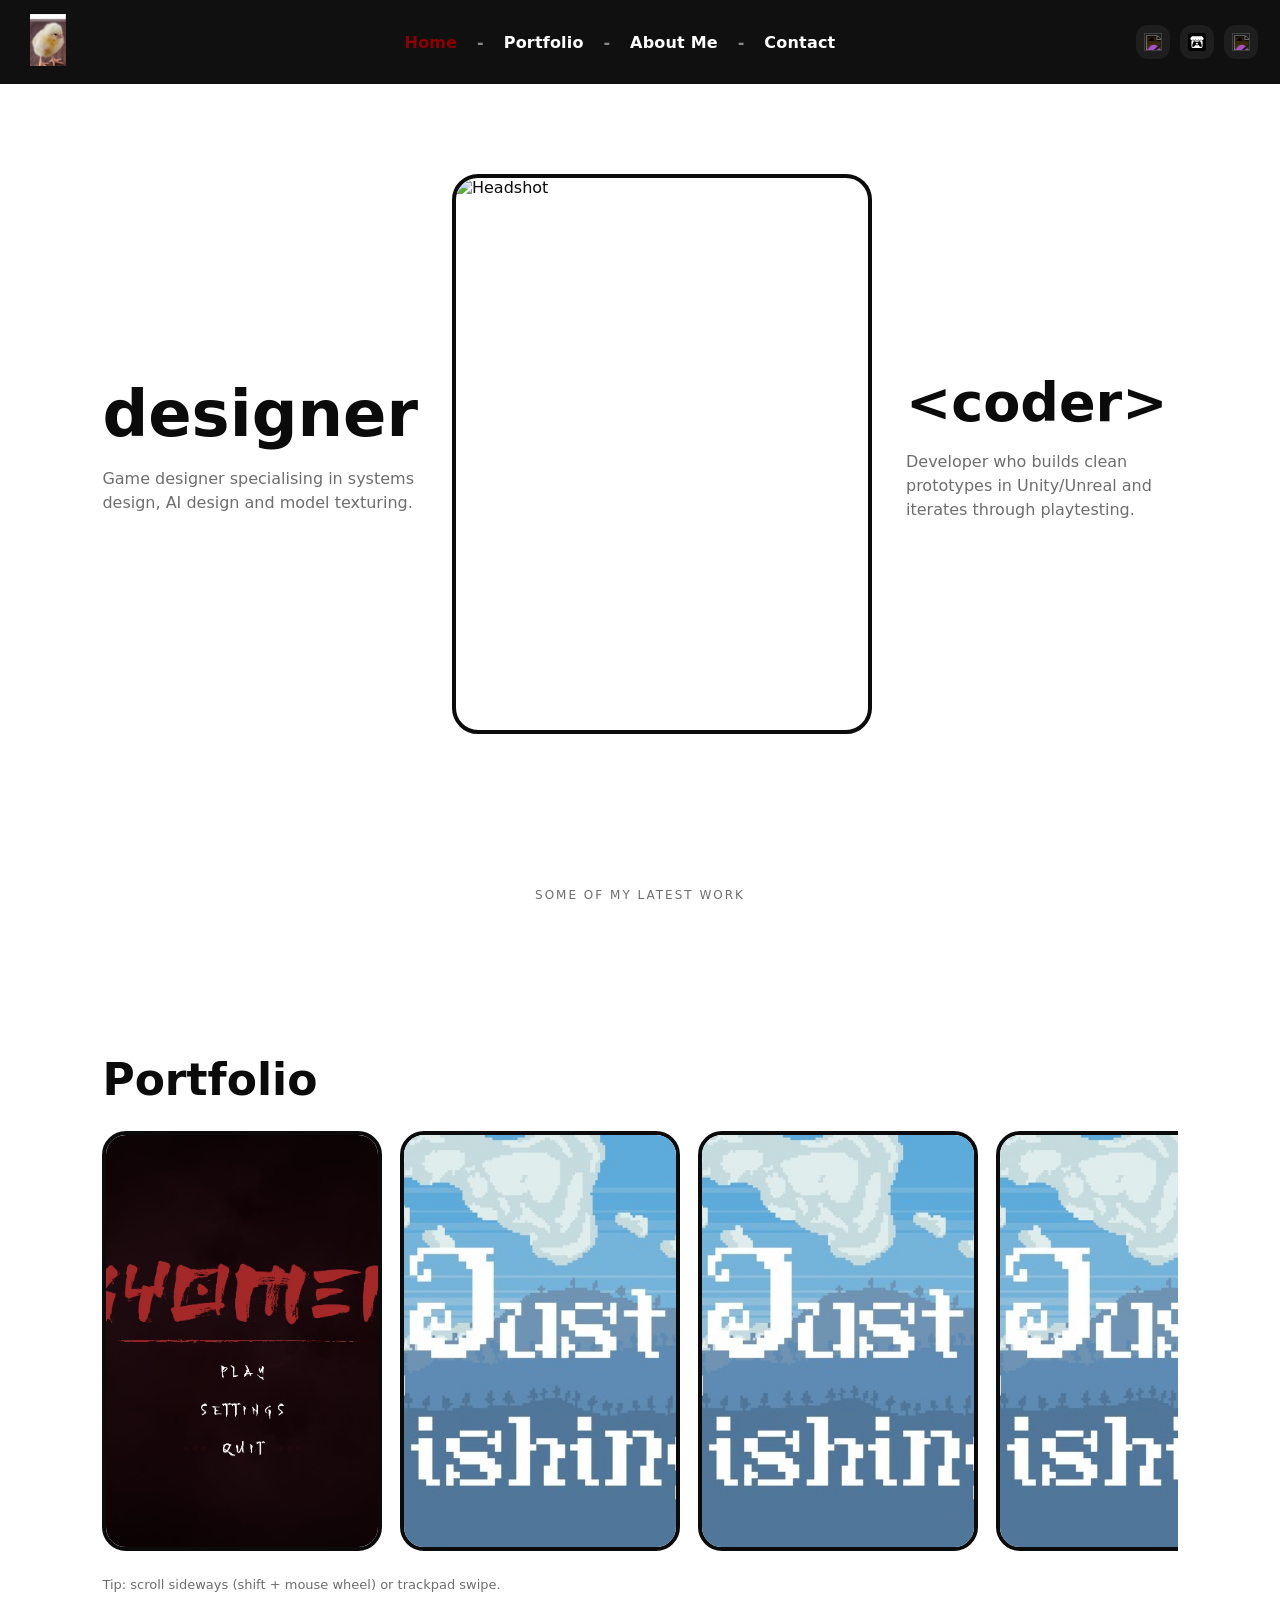
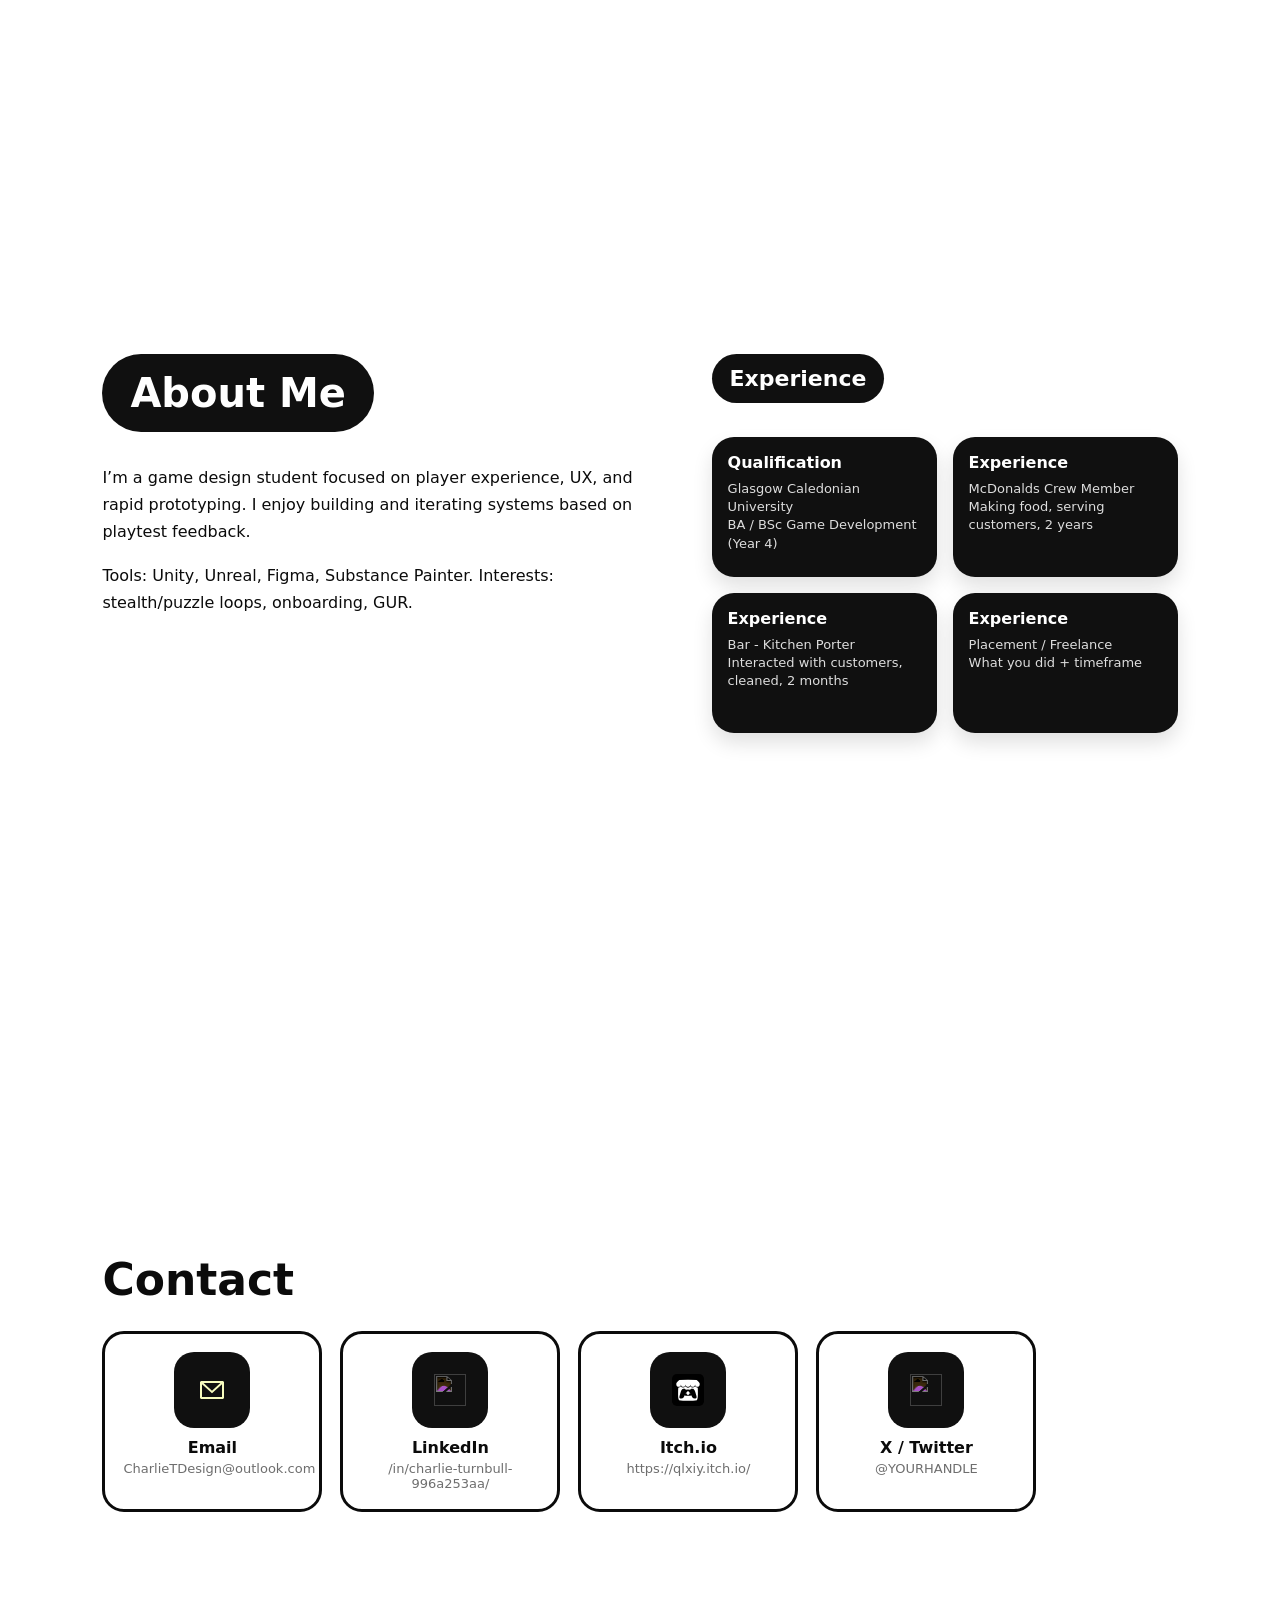
==== Website/index.html @ 2854e65d "Website" ====
<!DOCTYPE html>
<html lang="en">
<head>
  <meta charset="UTF-8" />
  <meta name="viewport" content="width=device-width, initial-scale=1.0" />
  <title>Your Name | Game Design Portfolio</title>
  <link rel="stylesheet" href="styles.css" />
</head>
<body>

  <!-- Sticky Top Bar -->
  <header class="topbar" id="topbar">
    <div class="topbar__left">
      <a class="logo" href="#home" aria-label="Go to Home">
        <img src="assets/logo.jpg" alt="Logo" />
      </a>
    </div>

    <nav class="topbar__nav" aria-label="Primary">
      <a class="navlink" href="#home" data-section="home">Home</a>
      <span class="navsep">-</span>
      <a class="navlink" href="#portfolio" data-section="portfolio">Portfolio</a>
      <span class="navsep">-</span>
      <a class="navlink" href="#about" data-section="about">About Me</a>
      <span class="navsep">-</span>
      <a class="navlink" href="#contact" data-section="contact">Contact</a>
    </nav>

    <!-- Top-right contact icons (hide when Contact section is visible) -->
    <div class="topbar__right" id="topbarRight">
      <a class="iconbtn" href="https://www.linkedin.com/in/YOURPROFILE" target="_blank" rel="noreferrer" aria-label="LinkedIn">
        <img src="assets/icons/linkedin.svg" alt="" />
      </a>
      <a class="iconbtn" href="https://yourname.itch.io" target="_blank" rel="noreferrer" aria-label="Itch.io">
        <img src="assets/icons/itch.svg" alt="" />
      </a>
      <a class="iconbtn" href="https://x.com/YOURHANDLE" target="_blank" rel="noreferrer" aria-label="X / Twitter">
        <img src="assets/icons/x.svg" alt="" />
      </a>
    </div>
  </header>

  <!-- HOME -->
  <main>
    <section class="section section--home" id="home">
      <div class="home__grid">
        <div class="home__left">
          <h1 class="home__title">designer</h1>
          <p class="home__sub">
            <!-- EDIT ME -->
            Game designer specialising in systems design, AI design and model texturing.
          </p>
        </div>

        <div class="home__center">
          <div class="headshotFrame">
            <img src="assets/headshot.jpg" alt="Headshot" />
          </div>
        </div>

        <div class="home__right">
          <h2 class="home__tag">&lt;coder&gt;</h2>
          <p class="home__sub">
            <!-- EDIT ME -->
            Developer who builds clean prototypes in Unity/Unreal and iterates through playtesting.
          </p>
        </div>
      </div>

      <div class="home__scrollHint">
        <p>SOME OF MY LATEST WORK</p>
      </div>
    </section>

    <!-- PORTFOLIO -->
    <section class="section section--portfolio" id="portfolio">
      <div class="section__header">
        <h2>Portfolio</h2>
      </div>

      <!-- Horizontal scroll row -->
      <div class="carousel" aria-label="Portfolio project carousel">
        <div class="carousel__track">

          <!-- Project Card 1 -->
          <article class="projectCard">
            <img class="projectCard__img" src="assets/projects/project1.jpg" alt="Project 1 thumbnail" />
            <div class="projectCard__overlay">
              <h3 class="projectCard__title">Game Name: Kyomen</h3>
              <p class="projectCard__text">
                <!-- EDIT ME -->
                Bullet hell
              </p>
              <p class="projectCard__text">
                <!-- EDIT ME -->
                Contributions: Level design, system design, model texturing and VFX.
              </p>
              <div class="projectCard__links">
                <a class="btn" href="https://yourname.itch.io" target="_blank" rel="noreferrer">Play / Page</a>
                <a class="btn btn--ghost" href="https://github.com/YOURREPO" target="_blank" rel="noreferrer">Code</a>
              </div>
            </div>
          </article>

          <!-- Duplicate this block for more projects -->
          <article class="projectCard">
            <img class="projectCard__img" src="assets/projects/project2.jpg" alt="Project 2 thumbnail" />
            <div class="projectCard__overlay">
              <h3 class="projectCard__title">Game Name: Just a Chill Fishing Game</h3>
              <p class="projectCard__text">
                Just a Chill Fishing Game. That's it.</p>
              <p class="projectCard__text">Contributions: Game Design, Art</p>
              <div class="projectCard__links">
                <a class="btn" href="#" target="_blank" rel="noreferrer">Play / Page</a>
              </div>
            </div>
          </article>

          <!-- Duplicate this block for more projects -->
          <article class="projectCard">
            <img class="projectCard__img" src="assets/projects/project2.jpg" alt="Project 2 thumbnail" />
            <div class="projectCard__overlay">
              <h3 class="projectCard__title">Game Name: Sneaky Saving</h3>
              <p class="projectCard__text">
                Stealth/avoidance puzzle game focused on energy-saving tasks.</p>
              <p class="projectCard__text">Contributions: Game Design</p>
              <div class="projectCard__links">
                <a class="btn" href="#" target="_blank" rel="noreferrer">Play / Page</a>
              </div>
            </div>
          </article>

          <!-- Duplicate this block for more projects -->
          <article class="projectCard">
            <img class="projectCard__img" src="assets/projects/project2.jpg" alt="Project 2 thumbnail" />
            <div class="projectCard__overlay">
              <h3 class="projectCard__title">Game Name: Tower of Tales</h3>
              <p class="projectCard__text">
                Bullet hell, boss arena</p>
              <p class="projectCard__text">Contributions: Game Design</p>
              <div class="projectCard__links">
                <a class="btn" href="#" target="_blank" rel="noreferrer">Play / Page</a>
              </div>
            </div>
          </article>
        </div>
      </div>

      <p class="carousel__hint">Tip: scroll sideways (shift + mouse wheel) or trackpad swipe.</p>
    </section>

    <!-- ABOUT + EXPERIENCE -->
    <section class="section section--about" id="about">
      <div class="about__grid">
        <div class="about__left">
          <div class="pillTitle">About Me</div>
          <div class="about__text">
            <!-- EDIT ME -->
            <p>
              I’m a game design student focused on player experience, UX, and rapid prototyping.
              I enjoy building and iterating systems based on playtest feedback.
            </p>
            <p>
              Tools: Unity, Unreal, Figma, Substance Painter. Interests: stealth/puzzle loops, onboarding, GUR.
            </p>
          </div>
        </div>

        <div class="about__right">
          <div class="pillTitle pillTitle--small">Experience</div>

          <div class="xpGrid">
            <!-- Experience box -->
            <div class="xpCard">
              <h4>Qualification</h4>
              <p>Glasgow Caledonian University</p>
              <p>BA / BSc Game Development (Year 4)</p>
            </div>

            <div class="xpCard">
              <h4>Experience</h4>
              <p>McDonalds Crew Member</p>
              <p>Making food, serving customers, 2 years</p>
            </div>

            <div class="xpCard">
              <h4>Experience</h4>
              <p>Bar - Kitchen Porter</p>
              <p>Interacted with customers, cleaned, 2 months</p>
            </div>

            <div class="xpCard">
              <h4>Experience</h4>
              <p>Placement / Freelance</p>
              <p>What you did + timeframe</p>
            </div>
          </div>
        </div>
      </div>
    </section>

    <!-- CONTACT -->
    <section class="section section--contact" id="contact">
      <div class="section__header">
        <h2>Contact</h2>
      </div>

      <div class="contactRow">
        <div class="contactItem">
          <div class="contactIcon">
            <img src="assets/icons/email.svg" alt="" />
          </div>
          <p class="contactLabel">Email</p>
          <p class="contactValue">CharlieTDesign@outlook.com</p>
        </div>

        <a class="contactItem contactItem--link" href="https://www.linkedin.com/in/YOURPROFILE" target="_blank" rel="noreferrer">
          <div class="contactIcon">
            <img src="assets/icons/linkedin.svg" alt="" />
          </div>
          <p class="contactLabel">LinkedIn</p>
          <p class="contactValue">/in/charlie-turnbull-996a253aa/</p>
        </a>

        <a class="contactItem contactItem--link" href="https://yourname.itch.io" target="_blank" rel="noreferrer">
          <div class="contactIcon">
            <img src="assets/icons/itch.svg" alt="" />
          </div>
          <p class="contactLabel">Itch.io</p>
          <p class="contactValue">https://qlxiy.itch.io/</p>
        </a>

        <a class="contactItem contactItem--link" href="https://x.com/YOURHANDLE" target="_blank" rel="noreferrer">
          <div class="contactIcon">
            <img src="assets/icons/x.svg" alt="" />
          </div>
          <p class="contactLabel">X / Twitter</p>
          <p class="contactValue">@YOURHANDLE</p>
        </a>
      </div>
    </section>
  </main>

  <script src="script.js"></script>
</body>
</html>
---- Website/styles.css ----
:root{
  --bg: #ffffff;
  --ink: #0b0b0b;     /* near-black */
  --muted: #6e6e6e;
  --accent: #8b0000;  /* deep red */
  --panel: #101010;   /* dark grey/black */
  --radius: 28px;
}

*{ box-sizing: border-box; }
html{ scroll-behavior: smooth; }
body{
  margin: 0;
  font-family: system-ui, -apple-system, Segoe UI, Roboto, Arial, sans-serif;
  color: var(--ink);
  background: var(--bg);
}

/* Topbar */
.topbar{
  position: sticky;
  top: 0;
  z-index: 50;
  background: var(--panel);
  display: grid;
  grid-template-columns: 120px 1fr 160px;
  align-items: center;
  padding: 14px 22px;
}

.logo img{
  width: 52px;
  height: 52px;
  object-fit: contain;
}

.topbar__nav{
  justify-self: center;
  color: #fff;
  font-weight: 600;
  letter-spacing: 0.2px;
}

.navlink{
  color: #ffffff;
  text-decoration: none;
  padding: 6px 8px;
  border-radius: 10px;
}

.navlink:hover{ opacity: 0.85; }

.navsep{
  opacity: 0.5;
  margin: 0 6px;
  color: #fff;
}

.navlink.is-active{
  color: var(--accent);
}

.topbar__right{
  justify-self: end;
  display: flex;
  gap: 10px;
}

.iconbtn{
  width: 34px;
  height: 34px;
  border-radius: 12px;
  display: grid;
  place-items: center;
  background: rgba(255,255,255,0.06);
}

.iconbtn img{
  width: 18px;
  height: 18px;
  filter: invert(1);
}

.topbar__right.is-hidden{
  opacity: 0;
  pointer-events: none;
  transition: opacity 200ms ease;
}

/* Sections */
.section{
  min-height: 100vh;
  padding: 70px 8vw;
}

.section__header{
  margin-bottom: 26px;
}

.section__header h2{
  margin: 0;
  font-size: 44px;
  font-weight: 800;
}

/* Home */
.section--home{
  display: flex;
  flex-direction: column;
  justify-content: space-between;
  padding-top: 90px;
}

.home__grid{
  display: grid;
  grid-template-columns: 1fr 420px 1fr;
  align-items: center;
  gap: 34px;
}

.home__title{
  font-size: 64px;
  margin: 0 0 12px;
}

.home__tag{
  font-size: 54px;
  margin: 0 0 12px;
}

.home__sub{
  max-width: 360px;
  color: var(--muted);
  line-height: 1.5;
}

.headshotFrame{
  width: 100%;
  aspect-ratio: 3/4;
  border-radius: 26px;
  overflow: hidden;
  border: 4px solid var(--ink);
}

.headshotFrame img{
  width: 100%;
  height: 100%;
  object-fit: cover;
}

.home__scrollHint{
  text-align: center;
  color: var(--muted);
  letter-spacing: 2px;
  font-size: 12px;
  margin-top: 40px;
}

/* Portfolio Carousel */
.carousel{
  overflow-x: auto;
  padding-bottom: 18px;
}

.carousel__track{
  display: flex;
  gap: 18px;
  min-width: max-content;
}

.carousel__hint{
  color: var(--muted);
  margin-top: 8px;
  font-size: 13px;
}

/* Project card (hover-expand + overlay text) */
.projectCard{
  position: relative;
  width: 280px;
  height: 420px;
  border: 4px solid var(--ink);
  border-radius: 24px;
  overflow: hidden;
  background: #fff;
  transform: translateZ(0);
  transition: width 240ms ease, transform 240ms ease;
  flex: 0 0 auto;
}

.projectCard__img{
  width: 100%;
  height: 100%;
  object-fit: cover;
  display: block;
}

.projectCard__overlay{
  position: absolute;
  inset: 0;
  background: rgba(12,12,12,0.92);
  color: #fff;
  padding: 22px;
  opacity: 0;
  transform: translateY(8px);
  transition: opacity 200ms ease, transform 200ms ease;
  display: flex;
  flex-direction: column;
  justify-content: center;
  gap: 12px;
}

.projectCard__title{
  margin: 0 0 10px;
  font-size: 20px;
}

.projectCard__text{
  margin: 0;
  line-height: 1.45;
  color: rgba(255,255,255,0.88);
  font-size: 14px;
}

.projectCard__links{
  display: flex;
  gap: 10px;
  margin-top: 10px;
}

.btn{
  background: var(--accent);
  color: #fff;
  text-decoration: none;
  padding: 10px 12px;
  border-radius: 14px;
  font-weight: 700;
  font-size: 13px;
  display: inline-block;
}

.btn--ghost{
  background: rgba(255,255,255,0.12);
}

/* Hover: expand and reveal */
.projectCard:hover{
  width: 520px;
  transform: translateY(-4px);
}

.projectCard:hover .projectCard__overlay{
  opacity: 1;
  transform: translateY(0);
}

/* About */
.about__grid{
  display: grid;
  grid-template-columns: 1.2fr 1fr;
  gap: 50px;
  align-items: start;
}

.pillTitle{
  display: inline-block;
  background: var(--panel);
  color: #fff;
  padding: 16px 28px;
  border-radius: 999px;
  font-size: 40px;
  font-weight: 900;
  margin-bottom: 16px;
}

.pillTitle--small{
  font-size: 22px;
  padding: 12px 18px;
}

.about__text{
  max-width: 560px;
  color: var(--ink);
  line-height: 1.7;
  font-size: 16px;
}

.xpGrid{
  display: grid;
  grid-template-columns: 1fr 1fr;
  gap: 16px;
  margin-top: 18px;
}

.xpCard{
  background: var(--panel);
  color: #fff;
  border-radius: 22px;
  padding: 16px;
  min-height: 140px;
  box-shadow: 0 10px 20px rgba(0,0,0,0.12);
}

.xpCard h4{
  margin: 0 0 8px;
  font-size: 16px;
}

.xpCard p{
  margin: 0;
  color: rgba(255,255,255,0.86);
  line-height: 1.4;
  font-size: 13px;
}

/* Contact */
.contactRow{
  display: flex;
  gap: 18px;
  flex-wrap: wrap;
}

.contactItem{
  width: 220px;
  border-radius: 22px;
  border: 3px solid var(--ink);
  padding: 18px;
  text-align: center;
  text-decoration: none;
  color: var(--ink);
}

.contactItem--link:hover{
  transform: translateY(-3px);
  transition: transform 160ms ease;
}

.contactIcon{
  width: 76px;
  height: 76px;
  margin: 0 auto 10px;
  border-radius: 20px;
  background: var(--panel);
  display: grid;
  place-items: center;
}

.contactIcon img{
  width: 32px;
  height: 32px;
  filter: invert(1);
}

.contactLabel{
  font-weight: 900;
  margin: 8px 0 4px;
}

.contactValue{
  margin: 0;
  color: var(--muted);
  font-size: 13px;
}

/* Responsive */
@media (max-width: 980px){
  .topbar{ grid-template-columns: 90px 1fr 130px; }
  .home__grid{ grid-template-columns: 1fr; text-align: center; }
  .home__sub{ margin: 0 auto; }
  .about__grid{ grid-template-columns: 1fr; }
  .xpGrid{ grid-template-columns: 1fr; }
  .projectCard:hover{ width: 90vw; }
}
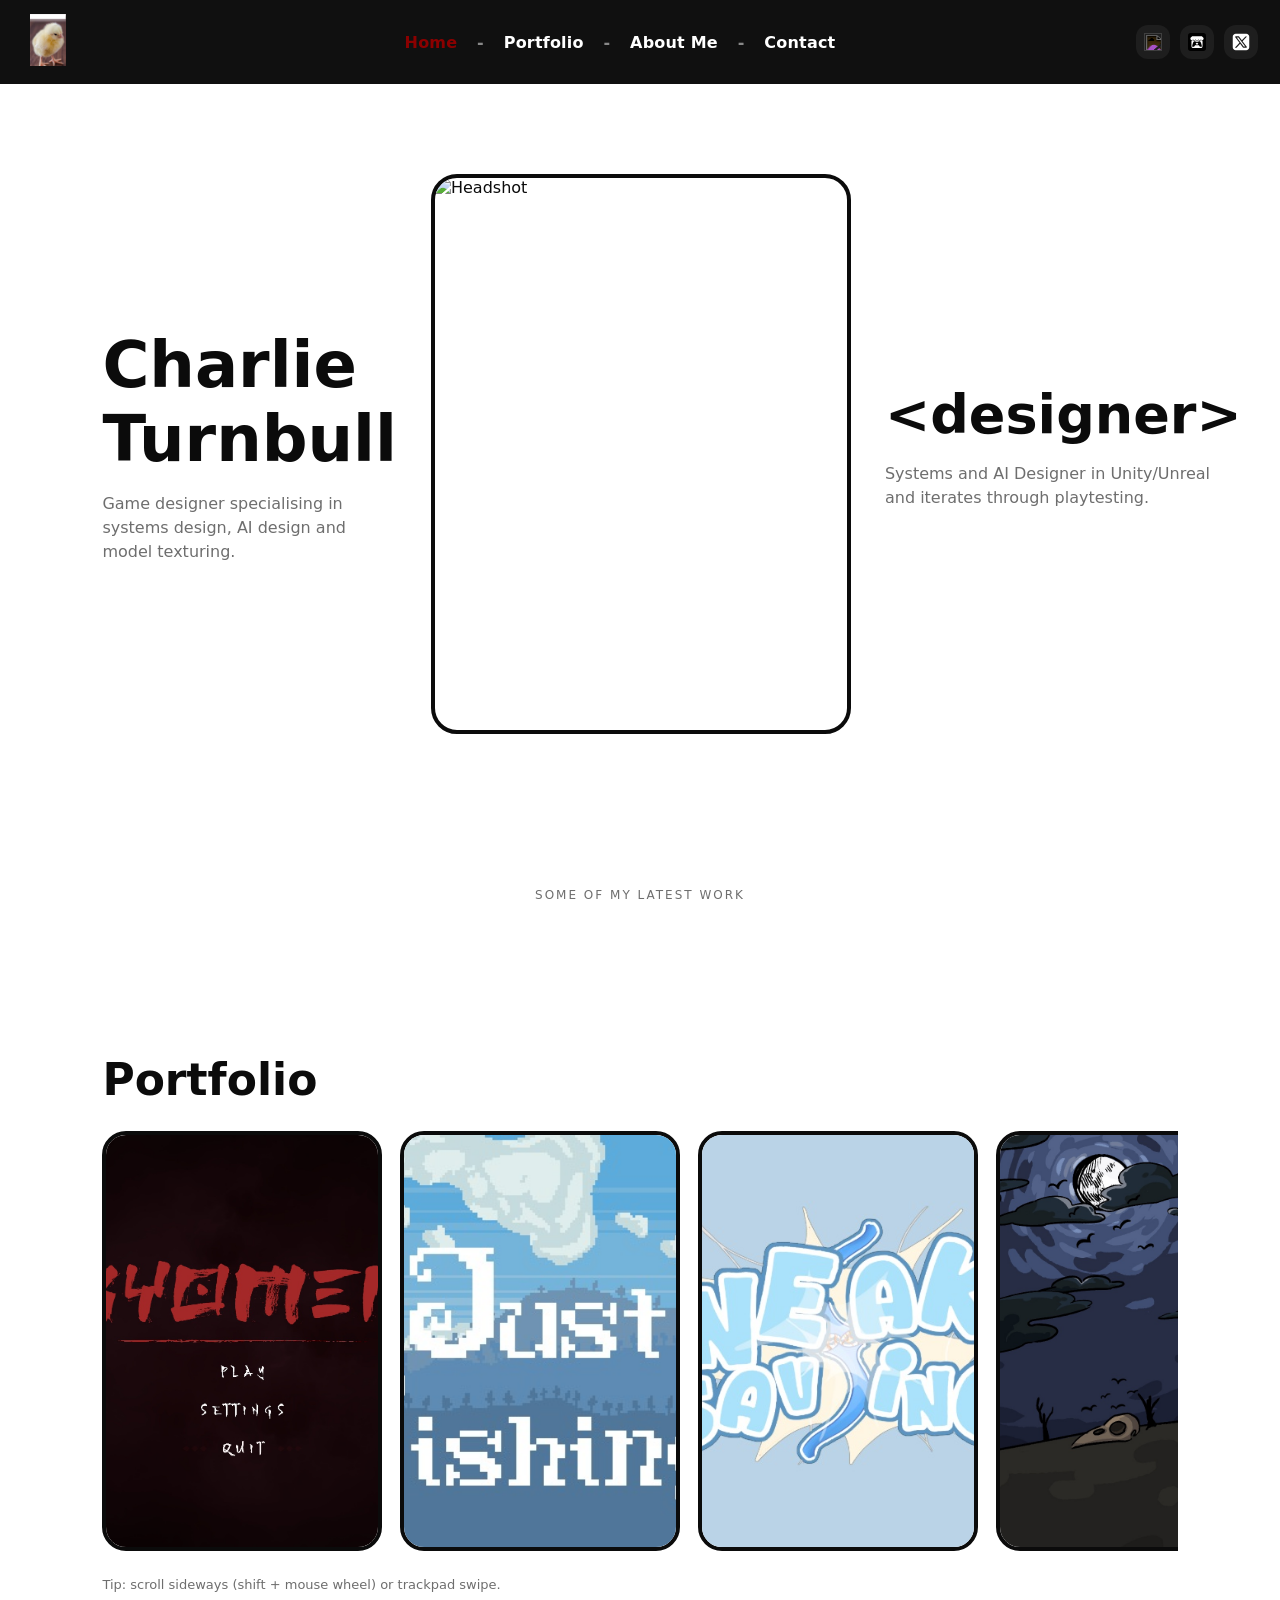
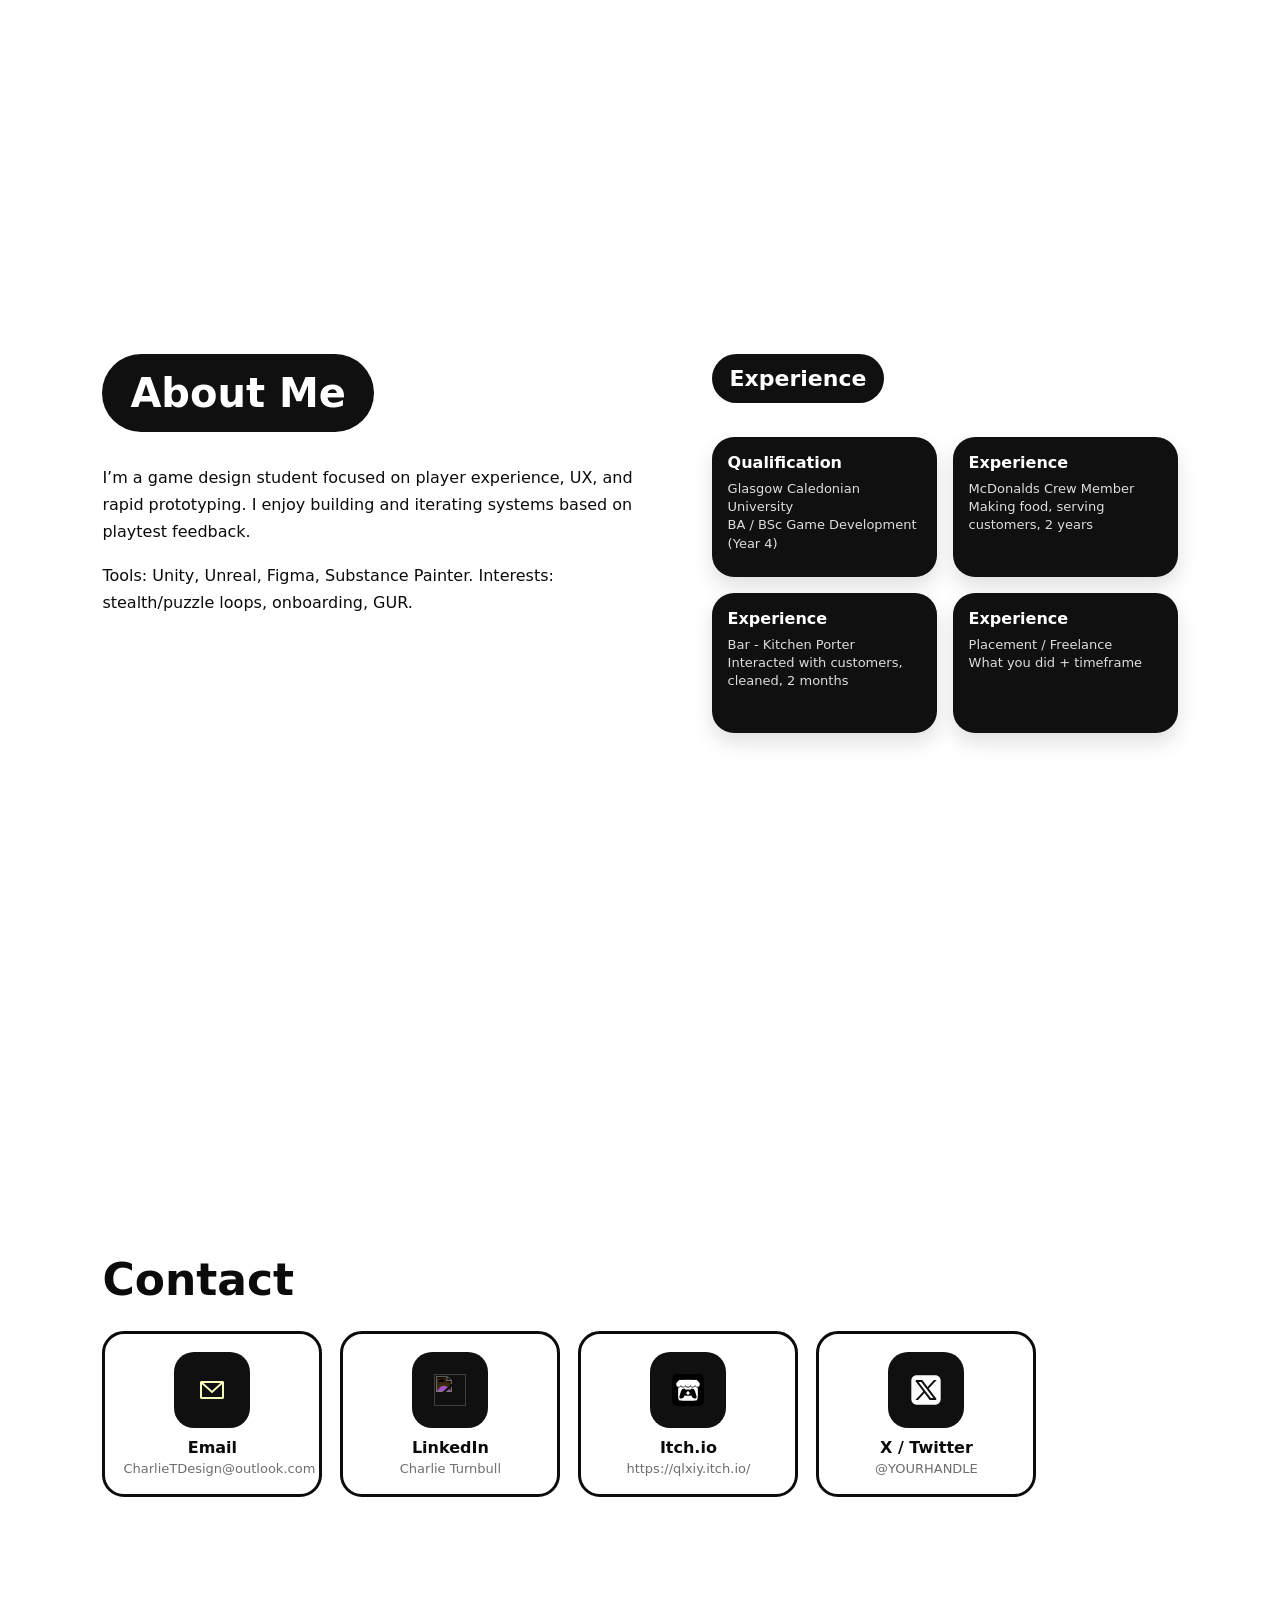
==== commit fabf8709: "Info and link updates" ====
--- a/Website/index.html
+++ b/Website/index.html
@@ -3,7 +3,7 @@
 <head>
   <meta charset="UTF-8" />
   <meta name="viewport" content="width=device-width, initial-scale=1.0" />
-  <title>Your Name | Game Design Portfolio</title>
+  <title>Charlie Turnbull | Game Design Portfolio</title>
   <link rel="stylesheet" href="styles.css" />
 </head>
 <body>
@@ -28,10 +28,10 @@
 
     <!-- Top-right contact icons (hide when Contact section is visible) -->
     <div class="topbar__right" id="topbarRight">
-      <a class="iconbtn" href="https://www.linkedin.com/in/YOURPROFILE" target="_blank" rel="noreferrer" aria-label="LinkedIn">
+      <a class="iconbtn" href="https://www.linkedin.com/in/charlie-turnbull-996a253aa/" target="_blank" rel="noreferrer" aria-label="LinkedIn">
         <img src="assets/icons/linkedin.svg" alt="" />
       </a>
-      <a class="iconbtn" href="https://yourname.itch.io" target="_blank" rel="noreferrer" aria-label="Itch.io">
+      <a class="iconbtn" href="https://qlxiy.itch.io" target="_blank" rel="noreferrer" aria-label="Itch.io">
         <img src="assets/icons/itch.svg" alt="" />
       </a>
       <a class="iconbtn" href="https://x.com/YOURHANDLE" target="_blank" rel="noreferrer" aria-label="X / Twitter">
@@ -45,7 +45,7 @@
     <section class="section section--home" id="home">
       <div class="home__grid">
         <div class="home__left">
-          <h1 class="home__title">designer</h1>
+          <h1 class="home__title">Charlie Turnbull</h1>
           <p class="home__sub">
             <!-- EDIT ME -->
             Game designer specialising in systems design, AI design and model texturing.
@@ -59,10 +59,10 @@
         </div>
 
         <div class="home__right">
-          <h2 class="home__tag">&lt;coder&gt;</h2>
+          <h2 class="home__tag">&lt;designer&gt;</h2>
           <p class="home__sub">
             <!-- EDIT ME -->
-            Developer who builds clean prototypes in Unity/Unreal and iterates through playtesting.
+            Systems and AI Designer in Unity/Unreal and iterates through playtesting.
           </p>
         </div>
       </div>
@@ -96,8 +96,7 @@
                 Contributions: Level design, system design, model texturing and VFX.
               </p>
               <div class="projectCard__links">
-                <a class="btn" href="https://yourname.itch.io" target="_blank" rel="noreferrer">Play / Page</a>
-                <a class="btn btn--ghost" href="https://github.com/YOURREPO" target="_blank" rel="noreferrer">Code</a>
+                <a class="btn" href="https://ath3rox.itch.io/kyomen" target="_blank" rel="noreferrer">Play / Page</a>
               </div>
             </div>
           </article>
@@ -111,35 +110,35 @@
                 Just a Chill Fishing Game. That's it.</p>
               <p class="projectCard__text">Contributions: Game Design, Art</p>
               <div class="projectCard__links">
-                <a class="btn" href="#" target="_blank" rel="noreferrer">Play / Page</a>
+                <a class="btn" href="https://allanowo.itch.io/just-a-chill-fishing-game" target="_blank" rel="noreferrer">Play / Page</a>
               </div>
             </div>
           </article>
 
           <!-- Duplicate this block for more projects -->
           <article class="projectCard">
-            <img class="projectCard__img" src="assets/projects/project2.jpg" alt="Project 2 thumbnail" />
+            <img class="projectCard__img" src="assets/projects/project3.jpg" alt="Project 3 thumbnail" />
             <div class="projectCard__overlay">
               <h3 class="projectCard__title">Game Name: Sneaky Saving</h3>
               <p class="projectCard__text">
                 Stealth/avoidance puzzle game focused on energy-saving tasks.</p>
               <p class="projectCard__text">Contributions: Game Design</p>
               <div class="projectCard__links">
-                <a class="btn" href="#" target="_blank" rel="noreferrer">Play / Page</a>
+                <a class="btn" href="https://gcugames.itch.io/sneaky-saving" target="_blank" rel="noreferrer">Play / Page</a>
               </div>
             </div>
           </article>
 
           <!-- Duplicate this block for more projects -->
           <article class="projectCard">
-            <img class="projectCard__img" src="assets/projects/project2.jpg" alt="Project 2 thumbnail" />
+            <img class="projectCard__img" src="assets/projects/project4.jpg" alt="Project 4 thumbnail" />
             <div class="projectCard__overlay">
               <h3 class="projectCard__title">Game Name: Tower of Tales</h3>
               <p class="projectCard__text">
                 Bullet hell, boss arena</p>
               <p class="projectCard__text">Contributions: Game Design</p>
               <div class="projectCard__links">
-                <a class="btn" href="#" target="_blank" rel="noreferrer">Play / Page</a>
+                <a class="btn" href="https://qlxiy.itch.io/tower-of-tales" target="_blank" rel="noreferrer">Play / Page</a>
               </div>
             </div>
           </article>
@@ -214,15 +213,15 @@
           <p class="contactValue">CharlieTDesign@outlook.com</p>
         </div>
 
-        <a class="contactItem contactItem--link" href="https://www.linkedin.com/in/YOURPROFILE" target="_blank" rel="noreferrer">
+        <a class="contactItem contactItem--link" href="https://www.linkedin.com/in/in/charlie-turnbull-996a253aa/" target="_blank" rel="noreferrer">
           <div class="contactIcon">
             <img src="assets/icons/linkedin.svg" alt="" />
           </div>
           <p class="contactLabel">LinkedIn</p>
-          <p class="contactValue">/in/charlie-turnbull-996a253aa/</p>
+          <p class="contactValue">Charlie Turnbull</p>
         </a>
 
-        <a class="contactItem contactItem--link" href="https://yourname.itch.io" target="_blank" rel="noreferrer">
+        <a class="contactItem contactItem--link" href="https://qlxiy.itch.io" target="_blank" rel="noreferrer">
           <div class="contactIcon">
             <img src="assets/icons/itch.svg" alt="" />
           </div>
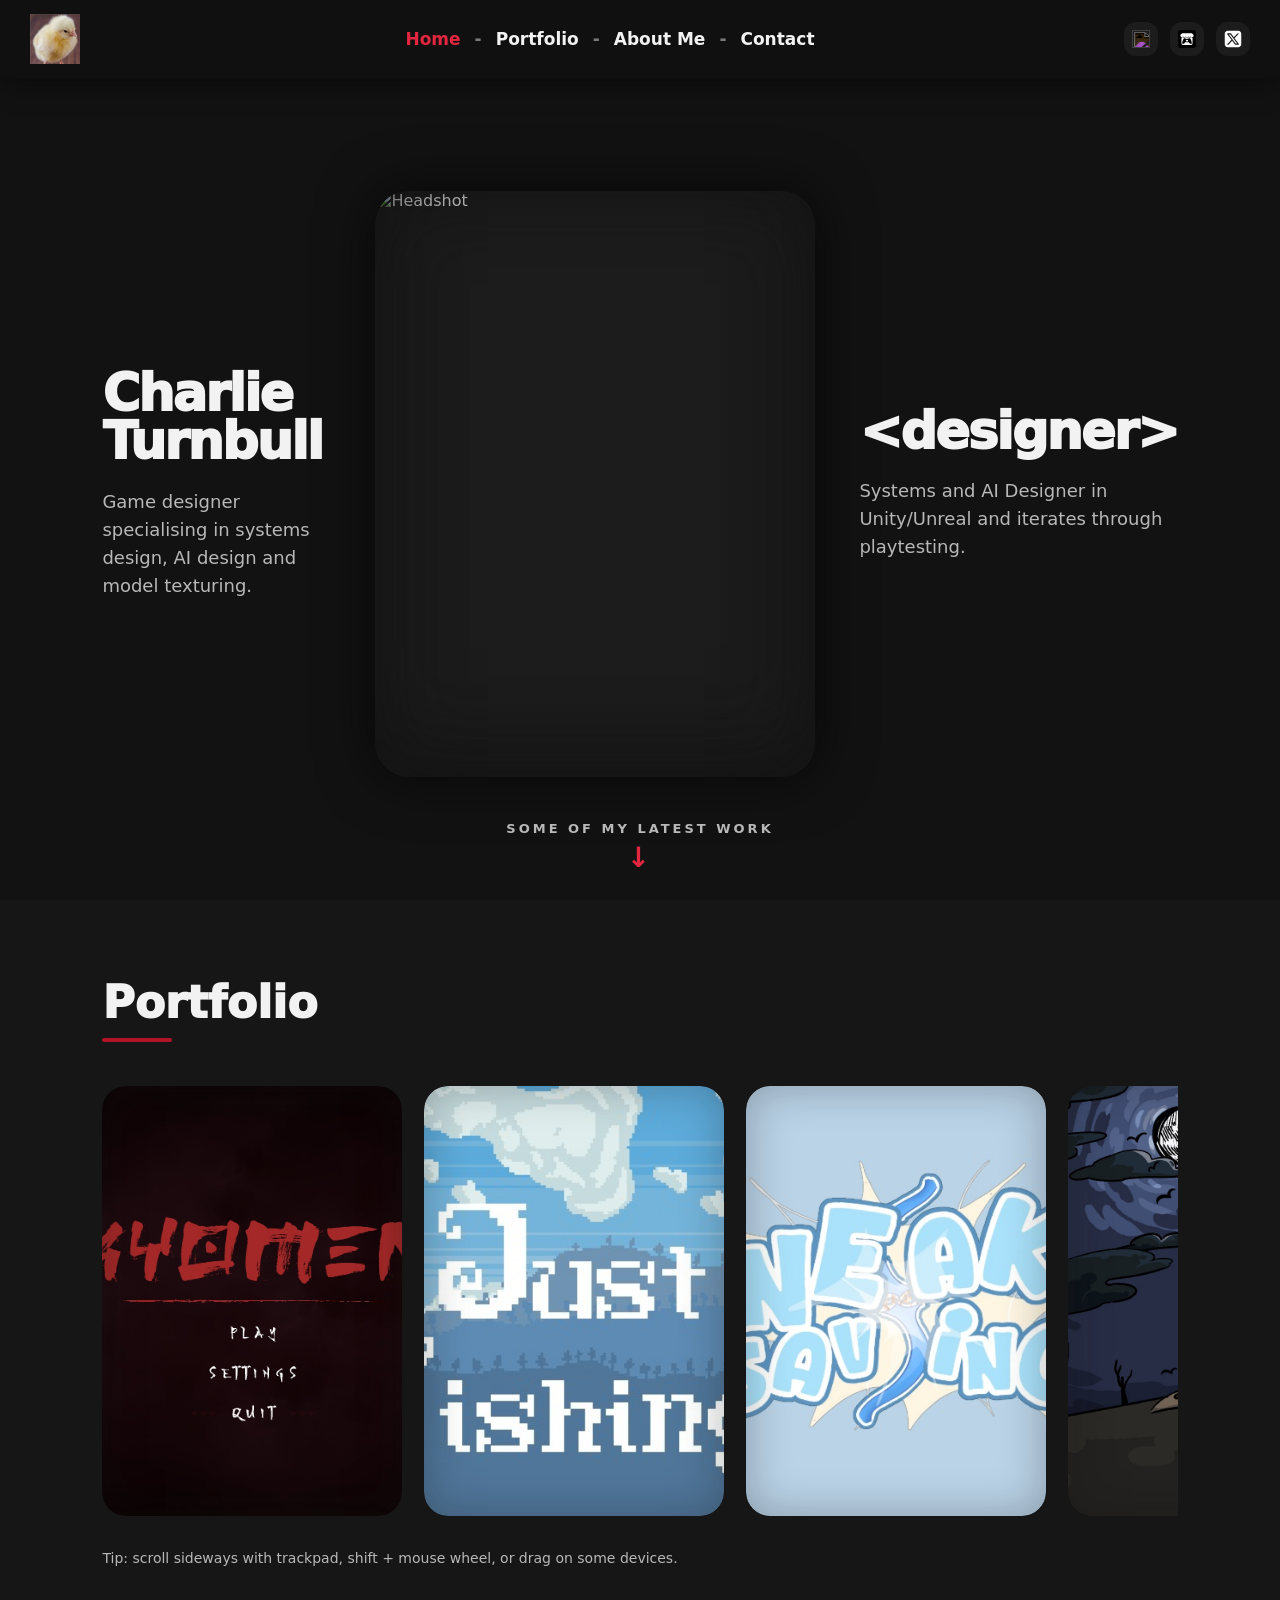
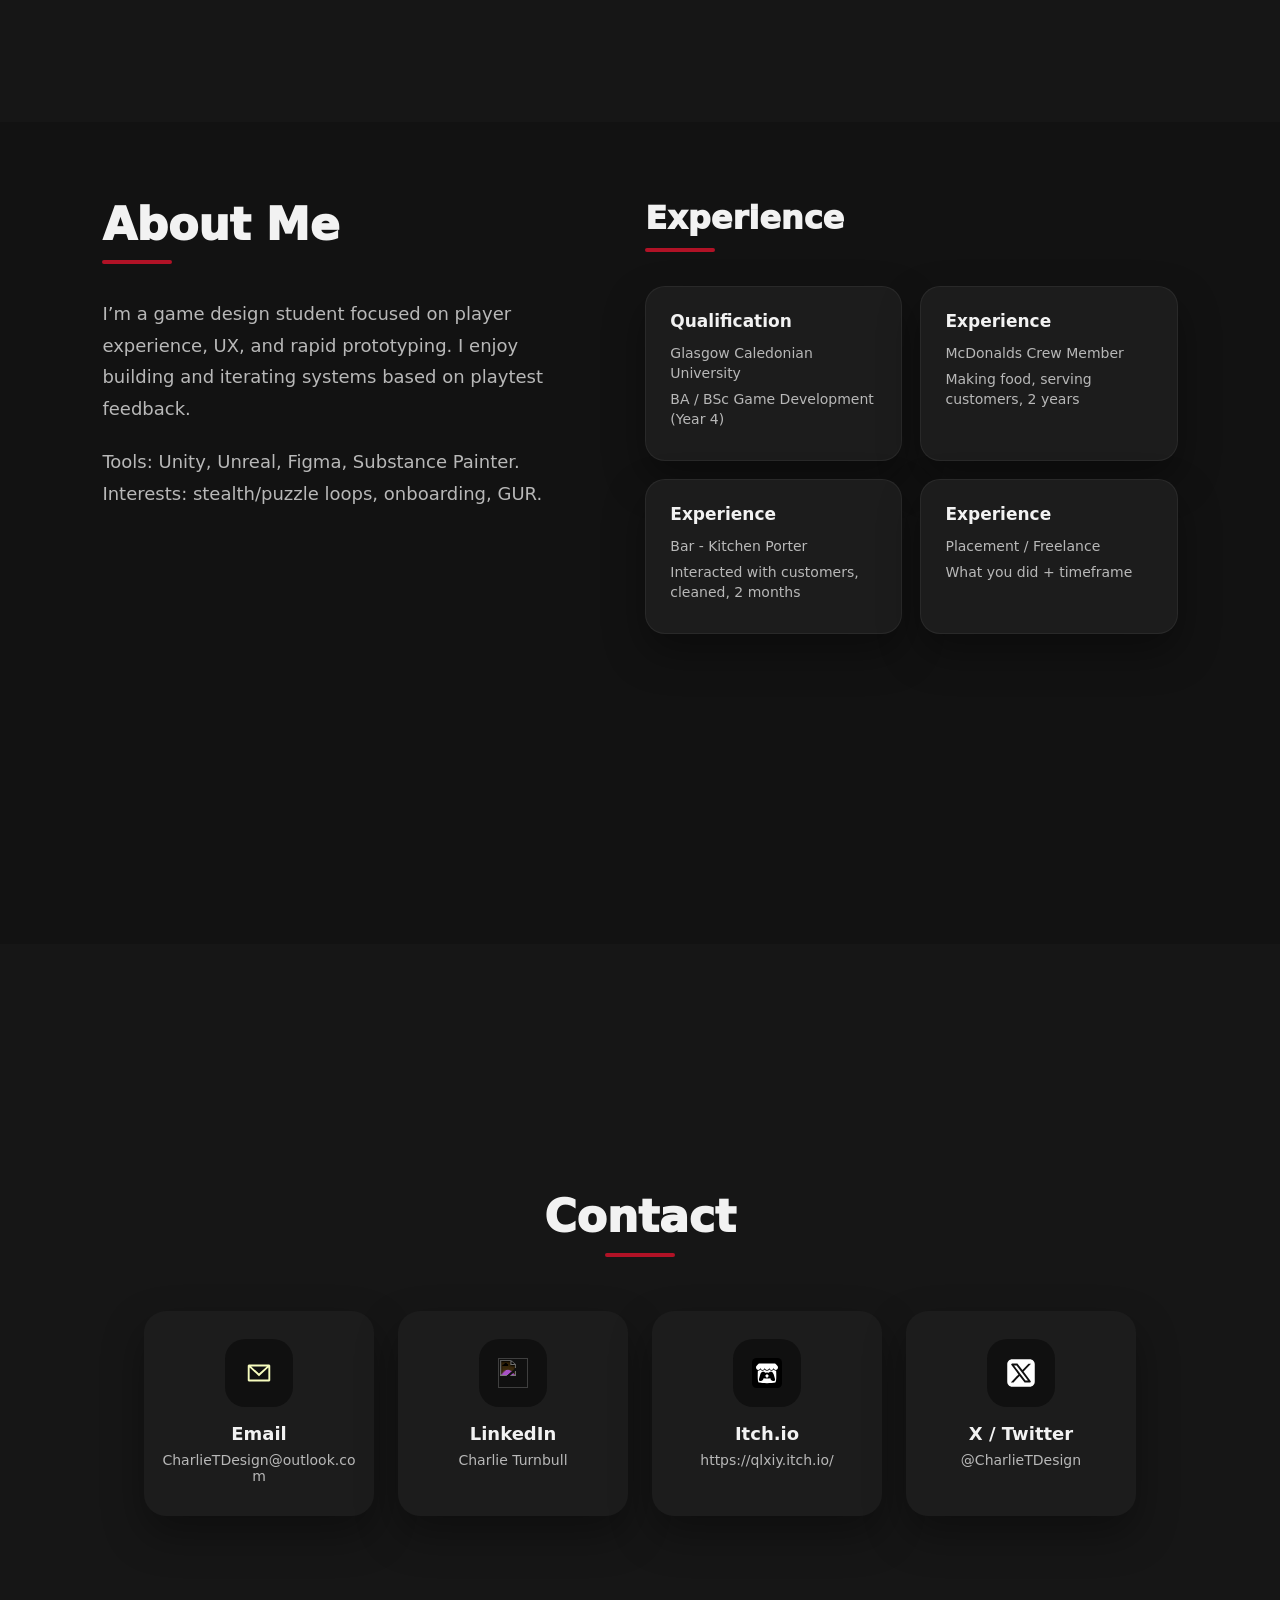
==== commit 7d4e63d2: "Update" ====
--- a/Website/index.html
+++ b/Website/index.html
@@ -6,240 +6,243 @@
   <title>Charlie Turnbull | Game Design Portfolio</title>
   <link rel="stylesheet" href="styles.css" />
 </head>
+
 <body>
 
-  <!-- Sticky Top Bar -->
-  <header class="topbar" id="topbar">
-    <div class="topbar__left">
-      <a class="logo" href="#home" aria-label="Go to Home">
-        <img src="assets/logo.jpg" alt="Logo" />
-      </a>
-    </div>
-
-    <nav class="topbar__nav" aria-label="Primary">
+  <header class="topbar">
+    <a class="logo" href="#home" aria-label="Go to home">
+      <img src="assets/logo.jpg" alt="Logo" />
+    </a>
+
+    <nav class="topbar__nav" aria-label="Main navigation">
       <a class="navlink" href="#home" data-section="home">Home</a>
-      <span class="navsep">-</span>
+      <span>-</span>
       <a class="navlink" href="#portfolio" data-section="portfolio">Portfolio</a>
-      <span class="navsep">-</span>
+      <span>-</span>
       <a class="navlink" href="#about" data-section="about">About Me</a>
-      <span class="navsep">-</span>
+      <span>-</span>
       <a class="navlink" href="#contact" data-section="contact">Contact</a>
     </nav>
 
-    <!-- Top-right contact icons (hide when Contact section is visible) -->
-    <div class="topbar__right" id="topbarRight">
-      <a class="iconbtn" href="https://www.linkedin.com/in/charlie-turnbull-996a253aa/" target="_blank" rel="noreferrer" aria-label="LinkedIn">
+    <div class="topbar__icons" id="topbarIcons">
+      <a href="https://www.linkedin.com/in/charlie-turnbull-996a253aa/" target="_blank" rel="noreferrer" aria-label="LinkedIn">
         <img src="assets/icons/linkedin.svg" alt="" />
       </a>
-      <a class="iconbtn" href="https://qlxiy.itch.io" target="_blank" rel="noreferrer" aria-label="Itch.io">
+
+      <a href="https://qlxiy.itch.io" target="_blank" rel="noreferrer" aria-label="Itch.io">
         <img src="assets/icons/itch.svg" alt="" />
       </a>
-      <a class="iconbtn" href="https://x.com/YOURHANDLE" target="_blank" rel="noreferrer" aria-label="X / Twitter">
+
+      <a href="https://x.com/CharlieTDesign" target="_blank" rel="noreferrer" aria-label="X / Twitter">
         <img src="assets/icons/x.svg" alt="" />
       </a>
     </div>
   </header>
 
-  <!-- HOME -->
   <main>
+
+    <!-- HOME -->
     <section class="section section--home" id="home">
-      <div class="home__grid">
-        <div class="home__left">
-          <h1 class="home__title">Charlie Turnbull</h1>
-          <p class="home__sub">
-            <!-- EDIT ME -->
+      <div class="homeGrid">
+
+        <div class="homeText homeText--left">
+          <h1>Charlie Turnbull</h1>
+          <p>
             Game designer specialising in systems design, AI design and model texturing.
           </p>
         </div>
 
-        <div class="home__center">
-          <div class="headshotFrame">
-            <img src="assets/headshot.jpg" alt="Headshot" />
-          </div>
-        </div>
-
-        <div class="home__right">
-          <h2 class="home__tag">&lt;designer&gt;</h2>
-          <p class="home__sub">
-            <!-- EDIT ME -->
+        <div class="headshotFrame">
+          <img src="assets/headshot.jpg" alt="Headshot" />
+        </div>
+
+        <div class="homeText homeText--right">
+          <h2>&lt;designer&gt;</h2>
+          <p>
             Systems and AI Designer in Unity/Unreal and iterates through playtesting.
           </p>
         </div>
-      </div>
-
-      <div class="home__scrollHint">
-        <p>SOME OF MY LATEST WORK</p>
-      </div>
+
+      </div>
+
+      <a class="scrollHint" href="#portfolio" aria-label="Scroll to portfolio">
+        <span>SOME OF MY LATEST WORK</span>
+        <span class="scrollArrow">↓</span>
+      </a>
     </section>
 
     <!-- PORTFOLIO -->
     <section class="section section--portfolio" id="portfolio">
-      <div class="section__header">
-        <h2>Portfolio</h2>
-      </div>
-
-      <!-- Horizontal scroll row -->
-      <div class="carousel" aria-label="Portfolio project carousel">
-        <div class="carousel__track">
-
-          <!-- Project Card 1 -->
-          <article class="projectCard">
-            <img class="projectCard__img" src="assets/projects/project1.jpg" alt="Project 1 thumbnail" />
-            <div class="projectCard__overlay">
-              <h3 class="projectCard__title">Game Name: Kyomen</h3>
-              <p class="projectCard__text">
-                <!-- EDIT ME -->
-                Bullet hell
-              </p>
-              <p class="projectCard__text">
-                <!-- EDIT ME -->
-                Contributions: Level design, system design, model texturing and VFX.
-              </p>
-              <div class="projectCard__links">
-                <a class="btn" href="https://ath3rox.itch.io/kyomen" target="_blank" rel="noreferrer">Play / Page</a>
-              </div>
-            </div>
-          </article>
-
-          <!-- Duplicate this block for more projects -->
-          <article class="projectCard">
-            <img class="projectCard__img" src="assets/projects/project2.jpg" alt="Project 2 thumbnail" />
-            <div class="projectCard__overlay">
-              <h3 class="projectCard__title">Game Name: Just a Chill Fishing Game</h3>
-              <p class="projectCard__text">
-                Just a Chill Fishing Game. That's it.</p>
-              <p class="projectCard__text">Contributions: Game Design, Art</p>
-              <div class="projectCard__links">
-                <a class="btn" href="https://allanowo.itch.io/just-a-chill-fishing-game" target="_blank" rel="noreferrer">Play / Page</a>
-              </div>
-            </div>
-          </article>
-
-          <!-- Duplicate this block for more projects -->
-          <article class="projectCard">
-            <img class="projectCard__img" src="assets/projects/project3.jpg" alt="Project 3 thumbnail" />
-            <div class="projectCard__overlay">
-              <h3 class="projectCard__title">Game Name: Sneaky Saving</h3>
-              <p class="projectCard__text">
-                Stealth/avoidance puzzle game focused on energy-saving tasks.</p>
-              <p class="projectCard__text">Contributions: Game Design</p>
-              <div class="projectCard__links">
-                <a class="btn" href="https://gcugames.itch.io/sneaky-saving" target="_blank" rel="noreferrer">Play / Page</a>
-              </div>
-            </div>
-          </article>
-
-          <!-- Duplicate this block for more projects -->
-          <article class="projectCard">
-            <img class="projectCard__img" src="assets/projects/project4.jpg" alt="Project 4 thumbnail" />
-            <div class="projectCard__overlay">
-              <h3 class="projectCard__title">Game Name: Tower of Tales</h3>
-              <p class="projectCard__text">
-                Bullet hell, boss arena</p>
-              <p class="projectCard__text">Contributions: Game Design</p>
-              <div class="projectCard__links">
-                <a class="btn" href="https://qlxiy.itch.io/tower-of-tales" target="_blank" rel="noreferrer">Play / Page</a>
-              </div>
-            </div>
-          </article>
-        </div>
-      </div>
-
-      <p class="carousel__hint">Tip: scroll sideways (shift + mouse wheel) or trackpad swipe.</p>
-    </section>
-
-    <!-- ABOUT + EXPERIENCE -->
+      <div class="contentWrap">
+        <h2 class="sectionTitle">Portfolio</h2>
+
+        <div class="carousel" aria-label="Portfolio project carousel">
+          <div class="carouselTrack">
+
+            <article class="projectCard">
+              <div class="projectImage">
+                <img src="assets/projects/project1.jpg" alt="Project 1 thumbnail" />
+              </div>
+
+              <div class="projectInfo">
+                <h3>Game Name: Kyomen</h3>
+                <p>Bullet hell</p>
+                <p>
+                  <strong>Contributions:</strong> Level design, system design, model texturing and VFX.
+                </p>
+                <a class="button" href="https://ath3rox.itch.io/kyomen" target="_blank" rel="noreferrer">Play / Page</a>
+              </div>
+            </article>
+
+            <article class="projectCard">
+              <div class="projectImage">
+                <img src="assets/projects/project2.jpg" alt="Project 2 thumbnail" />
+              </div>
+
+              <div class="projectInfo">
+                <h3>Game Name: Just a Chill Fishing Game</h3>
+                <p>Just a Chill Fishing Game. That's it.</p>
+                <p>
+                  <strong>Contributions:</strong> Game Design, Art.
+                </p>
+                <a class="button" href="https://allanowo.itch.io/just-a-chill-fishing-game" target="_blank" rel="noreferrer">Play / Page</a>
+              </div>
+            </article>
+
+            <article class="projectCard">
+              <div class="projectImage">
+                <img src="assets/projects/project3.jpg" alt="Project 3 thumbnail" />
+              </div>
+
+              <div class="projectInfo">
+                <h3>Game Name: Sneaky Saving</h3>
+                <p>Stealth/avoidance puzzle game focused on energy-saving tasks.</p>
+                <p>
+                  <strong>Contributions:</strong> Game Design.
+                </p>
+                <a class="button" href="https://gcugames.itch.io/sneaky-saving" target="_blank" rel="noreferrer">Play / Page</a>
+              </div>
+            </article>
+
+            <article class="projectCard">
+              <div class="projectImage">
+                <img src="assets/projects/project4.jpg" alt="Project 4 thumbnail" />
+              </div>
+
+              <div class="projectInfo">
+                <h3>Game Name: Tower of Tales</h3>
+                <p>Bullet hell, boss arena.</p>
+                <p>
+                  <strong>Contributions:</strong> Game Design.
+                </p>
+                <a class="button" href="https://qlxiy.itch.io/tower-of-tales" target="_blank" rel="noreferrer">Play / Page</a>
+              </div>
+            </article>
+
+          </div>
+        </div>
+
+        <p class="carouselHint">Tip: scroll sideways with trackpad, shift + mouse wheel, or drag on some devices.</p>
+      </div>
+    </section>
+
+    <!-- ABOUT -->
     <section class="section section--about" id="about">
-      <div class="about__grid">
-        <div class="about__left">
-          <div class="pillTitle">About Me</div>
-          <div class="about__text">
-            <!-- EDIT ME -->
+      <div class="aboutGrid">
+
+        <div class="aboutLeft">
+          <h2 class="sectionTitle">About Me</h2>
+
+          <div class="aboutText">
             <p>
               I’m a game design student focused on player experience, UX, and rapid prototyping.
               I enjoy building and iterating systems based on playtest feedback.
             </p>
+
             <p>
               Tools: Unity, Unreal, Figma, Substance Painter. Interests: stealth/puzzle loops, onboarding, GUR.
             </p>
           </div>
         </div>
 
-        <div class="about__right">
-          <div class="pillTitle pillTitle--small">Experience</div>
+        <div class="aboutRight">
+          <h2 class="sectionTitle sectionTitle--small">Experience</h2>
 
           <div class="xpGrid">
-            <!-- Experience box -->
-            <div class="xpCard">
-              <h4>Qualification</h4>
+
+            <div class="xpCard">
+              <h3>Qualification</h3>
               <p>Glasgow Caledonian University</p>
               <p>BA / BSc Game Development (Year 4)</p>
             </div>
 
             <div class="xpCard">
-              <h4>Experience</h4>
+              <h3>Experience</h3>
               <p>McDonalds Crew Member</p>
               <p>Making food, serving customers, 2 years</p>
             </div>
 
             <div class="xpCard">
-              <h4>Experience</h4>
+              <h3>Experience</h3>
               <p>Bar - Kitchen Porter</p>
               <p>Interacted with customers, cleaned, 2 months</p>
             </div>
 
             <div class="xpCard">
-              <h4>Experience</h4>
+              <h3>Experience</h3>
               <p>Placement / Freelance</p>
               <p>What you did + timeframe</p>
             </div>
-          </div>
-        </div>
+
+          </div>
+        </div>
+
       </div>
     </section>
 
     <!-- CONTACT -->
     <section class="section section--contact" id="contact">
-      <div class="section__header">
-        <h2>Contact</h2>
-      </div>
+      <h2 class="sectionTitle sectionTitle--center">Contact</h2>
 
       <div class="contactRow">
+
         <div class="contactItem">
           <div class="contactIcon">
             <img src="assets/icons/email.svg" alt="" />
           </div>
-          <p class="contactLabel">Email</p>
-          <p class="contactValue">CharlieTDesign@outlook.com</p>
-        </div>
-
-        <a class="contactItem contactItem--link" href="https://www.linkedin.com/in/in/charlie-turnbull-996a253aa/" target="_blank" rel="noreferrer">
+          <h3>Email</h3>
+          <p>CharlieTDesign@outlook.com</p>
+        </div>
+
+        <a class="contactItem" href="https://www.linkedin.com/in/charlie-turnbull-996a253aa/" target="_blank" rel="noreferrer">
           <div class="contactIcon">
             <img src="assets/icons/linkedin.svg" alt="" />
           </div>
-          <p class="contactLabel">LinkedIn</p>
-          <p class="contactValue">Charlie Turnbull</p>
+          <h3>LinkedIn</h3>
+          <p>Charlie Turnbull</p>
         </a>
 
-        <a class="contactItem contactItem--link" href="https://qlxiy.itch.io" target="_blank" rel="noreferrer">
+        <a class="contactItem" href="https://qlxiy.itch.io" target="_blank" rel="noreferrer">
           <div class="contactIcon">
             <img src="assets/icons/itch.svg" alt="" />
           </div>
-          <p class="contactLabel">Itch.io</p>
-          <p class="contactValue">https://qlxiy.itch.io/</p>
+          <h3>Itch.io</h3>
+          <p>https://qlxiy.itch.io/</p>
         </a>
 
-        <a class="contactItem contactItem--link" href="https://x.com/YOURHANDLE" target="_blank" rel="noreferrer">
+        <a class="contactItem" href="https://x.com/CharlieTDesign" target="_blank" rel="noreferrer">
           <div class="contactIcon">
             <img src="assets/icons/x.svg" alt="" />
           </div>
-          <p class="contactLabel">X / Twitter</p>
-          <p class="contactValue">@YOURHANDLE</p>
+          <h3>X / Twitter</h3>
+          <p>@CharlieTDesign</p>
         </a>
-      </div>
-    </section>
+
+      </div>
+    </section>
+
   </main>
 
   <script src="script.js"></script>
 </body>
-</html>
+</html>
--- a/Website/styles.css
+++ b/Website/styles.css
@@ -1,373 +1,605 @@
-:root{
-  --bg: #ffffff;
-  --ink: #0b0b0b;     /* near-black */
-  --muted: #6e6e6e;
-  --accent: #8b0000;  /* deep red */
-  --panel: #101010;   /* dark grey/black */
-  --radius: 28px;
-}
-
-*{ box-sizing: border-box; }
-html{ scroll-behavior: smooth; }
-body{
+:root {
+  --bg: #121212;
+  --bg-soft: #161616;
+  --panel: #1c1c1c;
+  --panel-soft: #242424;
+  --text: #f2f2f2;
+  --muted: #b8b8b8;
+  --accent: #b11226;
+  --accent-hover: #e3263f;
+  --shadow: rgba(0, 0, 0, 0.35);
+  --radius: 24px;
+  --topbar-height: 78px;
+}
+
+* {
+  box-sizing: border-box;
+}
+
+html {
+  scroll-behavior: smooth;
+}
+
+body {
   margin: 0;
-  font-family: system-ui, -apple-system, Segoe UI, Roboto, Arial, sans-serif;
-  color: var(--ink);
   background: var(--bg);
-}
-
-/* Topbar */
-.topbar{
+  color: var(--text);
+  font-family: system-ui, -apple-system, BlinkMacSystemFont, "Segoe UI", Arial, sans-serif;
+}
+
+/* TOP BAR */
+
+.topbar {
+  height: var(--topbar-height);
   position: sticky;
   top: 0;
-  z-index: 50;
-  background: var(--panel);
+  z-index: 100;
   display: grid;
-  grid-template-columns: 120px 1fr 160px;
+  grid-template-columns: 120px 1fr 180px;
   align-items: center;
-  padding: 14px 22px;
-}
-
-.logo img{
-  width: 52px;
-  height: 52px;
-  object-fit: contain;
-}
-
-.topbar__nav{
+  padding: 0 30px;
+  background: #101010;
+  box-shadow: 0 8px 24px rgba(0, 0, 0, 0.35);
+}
+
+.logo {
+  display: inline-flex;
+  align-items: center;
+  width: fit-content;
+}
+
+.logo img {
+  width: 50px;
+  height: 50px;
+  object-fit: cover;
+}
+
+.topbar__nav {
   justify-self: center;
-  color: #fff;
-  font-weight: 600;
-  letter-spacing: 0.2px;
-}
-
-.navlink{
-  color: #ffffff;
+  display: flex;
+  align-items: center;
+  gap: 14px;
+  font-size: 17px;
+  font-weight: 800;
+}
+
+.topbar__nav span {
+  color: rgba(255, 255, 255, 0.45);
+}
+
+.navlink {
+  color: var(--text);
   text-decoration: none;
-  padding: 6px 8px;
-  border-radius: 10px;
-}
-
-.navlink:hover{ opacity: 0.85; }
-
-.navsep{
-  opacity: 0.5;
-  margin: 0 6px;
-  color: #fff;
-}
-
-.navlink.is-active{
-  color: var(--accent);
-}
-
-.topbar__right{
+  transition: color 160ms ease, opacity 160ms ease;
+}
+
+.navlink:hover,
+.navlink.is-active {
+  color: var(--accent-hover);
+}
+
+.topbar__icons {
   justify-self: end;
   display: flex;
-  gap: 10px;
-}
-
-.iconbtn{
+  align-items: center;
+  gap: 12px;
+  transition: opacity 200ms ease;
+}
+
+.topbar__icons.is-hidden {
+  opacity: 0;
+  pointer-events: none;
+}
+
+.topbar__icons a {
   width: 34px;
   height: 34px;
-  border-radius: 12px;
   display: grid;
   place-items: center;
-  background: rgba(255,255,255,0.06);
-}
-
-.iconbtn img{
+  border-radius: 12px;
+  background: var(--panel);
+  transition: transform 160ms ease, background 160ms ease;
+}
+
+.topbar__icons a:hover {
+  transform: translateY(-2px);
+  background: var(--panel-soft);
+}
+
+.topbar__icons img {
   width: 18px;
   height: 18px;
   filter: invert(1);
 }
 
-.topbar__right.is-hidden{
-  opacity: 0;
-  pointer-events: none;
-  transition: opacity 200ms ease;
-}
-
-/* Sections */
-.section{
-  min-height: 100vh;
-  padding: 70px 8vw;
-}
-
-.section__header{
-  margin-bottom: 26px;
-}
-
-.section__header h2{
-  margin: 0;
+/* GLOBAL */
+
+.section {
+  min-height: calc(100vh - var(--topbar-height));
+  padding: 80px 8vw;
+  scroll-margin-top: var(--topbar-height);
+}
+
+.contentWrap {
+  max-width: 1400px;
+  margin: 0 auto;
+}
+
+.sectionTitle {
+  display: inline-block;
+  margin: 0 0 34px;
+  color: var(--text);
   font-size: 44px;
-  font-weight: 800;
-}
-
-/* Home */
-.section--home{
+  line-height: 1.05;
+  font-weight: 950;
+  position: relative;
+}
+
+.sectionTitle::after {
+  content: "";
+  display: block;
+  width: 70px;
+  height: 4px;
+  margin-top: 12px;
+  border-radius: 99px;
+  background: var(--accent);
+}
+
+.sectionTitle--small {
+  font-size: 32px;
+}
+
+.sectionTitle--center {
+  text-align: center;
+}
+
+.sectionTitle--center::after {
+  margin-left: auto;
+  margin-right: auto;
+}
+
+/* HOME */
+
+.section--home {
+  position: relative;
   display: flex;
   flex-direction: column;
-  justify-content: space-between;
-  padding-top: 90px;
-}
-
-.home__grid{
+  justify-content: center;
+  padding-bottom: 90px;
+}
+
+.homeGrid {
+  width: 100%;
+  max-width: 1400px;
+  margin: 0 auto;
   display: grid;
-  grid-template-columns: 1fr 420px 1fr;
+  grid-template-columns: 1fr 440px 1fr;
   align-items: center;
-  gap: 34px;
-}
-
-.home__title{
-  font-size: 64px;
-  margin: 0 0 12px;
-}
-
-.home__tag{
-  font-size: 54px;
-  margin: 0 0 12px;
-}
-
-.home__sub{
-  max-width: 360px;
+  gap: 44px;
+}
+
+.homeText h1,
+.homeText h2 {
+  margin: 0 0 22px;
+  color: var(--text);
+  font-size: clamp(44px, 4vw, 72px);
+  line-height: 0.95;
+  font-weight: 950;
+  letter-spacing: -2px;
+}
+
+.homeText p {
+  max-width: 390px;
+  margin: 0;
   color: var(--muted);
-  line-height: 1.5;
-}
-
-.headshotFrame{
+  font-size: 18px;
+  line-height: 1.55;
+}
+
+.homeText--right p {
+  max-width: 420px;
+}
+
+.headshotFrame {
+  position: relative;
   width: 100%;
-  aspect-ratio: 3/4;
-  border-radius: 26px;
+  aspect-ratio: 3 / 4;
   overflow: hidden;
-  border: 4px solid var(--ink);
-}
-
-.headshotFrame img{
+  border-radius: 34px;
+  background: var(--panel);
+  box-shadow: 0 0 55px rgba(0, 0, 0, 0.65);
+}
+
+.headshotFrame img {
   width: 100%;
   height: 100%;
   object-fit: cover;
 }
 
-.home__scrollHint{
-  text-align: center;
+.headshotFrame::after {
+  content: "";
+  position: absolute;
+  inset: 0;
+  pointer-events: none;
+  box-shadow:
+    inset 0 0 80px rgba(18, 18, 18, 0.75),
+    inset 0 -40px 80px rgba(18, 18, 18, 0.35);
+}
+
+.scrollHint {
+  position: absolute;
+  left: 50%;
+  bottom: 28px;
+  transform: translateX(-50%);
+  display: inline-flex;
+  flex-direction: column;
+  align-items: center;
+  gap: 8px;
   color: var(--muted);
-  letter-spacing: 2px;
-  font-size: 12px;
-  margin-top: 40px;
-}
-
-/* Portfolio Carousel */
-.carousel{
+  text-decoration: none;
+  font-size: 13px;
+  letter-spacing: 3px;
+  font-weight: 700;
+}
+
+.scrollArrow {
+  color: var(--accent-hover);
+  font-size: 28px;
+  line-height: 1;
+  animation: bounce 1.4s infinite;
+}
+
+@keyframes bounce {
+  0%, 100% {
+    transform: translateY(0);
+  }
+
+  50% {
+    transform: translateY(8px);
+  }
+}
+
+/* PORTFOLIO */
+
+.section--portfolio {
+  background: var(--bg-soft);
+}
+
+.carousel {
+  width: 100%;
   overflow-x: auto;
-  padding-bottom: 18px;
-}
-
-.carousel__track{
+  overflow-y: visible;
+  padding: 10px 0 28px;
+}
+
+.carouselTrack {
   display: flex;
-  gap: 18px;
+  align-items: stretch;
+  gap: 22px;
   min-width: max-content;
 }
 
-.carousel__hint{
+.carouselHint {
+  margin: 6px 0 0;
   color: var(--muted);
-  margin-top: 8px;
-  font-size: 13px;
-}
-
-/* Project card (hover-expand + overlay text) */
-.projectCard{
+  font-size: 14px;
+}
+
+.projectCard {
+  display: flex;
+  width: 300px;
+  height: 430px;
+  flex: 0 0 auto;
+  overflow: hidden;
+  border-radius: var(--radius);
+  background: transparent;
+  transition: width 280ms ease, transform 280ms ease;
+}
+
+.projectCard:hover {
+  width: 670px;
+  transform: translateY(-5px);
+}
+
+.projectImage {
+  width: 300px;
+  height: 430px;
+  flex: 0 0 300px;
+  overflow: hidden;
+  border-radius: var(--radius);
+  background: var(--panel);
+  box-shadow: 0 0 42px rgba(0, 0, 0, 0.45);
   position: relative;
-  width: 280px;
-  height: 420px;
-  border: 4px solid var(--ink);
-  border-radius: 24px;
-  overflow: hidden;
-  background: #fff;
-  transform: translateZ(0);
-  transition: width 240ms ease, transform 240ms ease;
-  flex: 0 0 auto;
-}
-
-.projectCard__img{
+}
+
+.projectImage img {
   width: 100%;
   height: 100%;
   object-fit: cover;
-  display: block;
-}
-
-.projectCard__overlay{
+}
+
+.projectImage::after {
+  content: "";
   position: absolute;
   inset: 0;
-  background: rgba(12,12,12,0.92);
-  color: #fff;
-  padding: 22px;
+  pointer-events: none;
+  box-shadow: inset 0 0 45px rgba(18, 18, 18, 0.3);
+}
+
+.projectInfo {
+  width: 0;
   opacity: 0;
-  transform: translateY(8px);
-  transition: opacity 200ms ease, transform 200ms ease;
+  overflow: hidden;
+  background: var(--panel);
+  color: var(--text);
+  border-radius: 0 var(--radius) var(--radius) 0;
+  border-left: 3px solid var(--accent);
+  transition: width 280ms ease, opacity 220ms ease, padding 280ms ease;
+}
+
+.projectCard:hover .projectImage {
+  border-radius: var(--radius) 0 0 var(--radius);
+}
+
+.projectCard:hover .projectInfo {
+  width: 370px;
+  opacity: 1;
+  padding: 42px 34px;
+}
+
+.projectInfo h3 {
+  margin: 0 0 18px;
+  font-size: 23px;
+  line-height: 1.2;
+}
+
+.projectInfo p {
+  margin: 0 0 16px;
+  color: var(--muted);
+  line-height: 1.55;
+  font-size: 15px;
+}
+
+.projectInfo strong {
+  color: var(--text);
+}
+
+.button {
+  display: inline-block;
+  margin-top: 8px;
+  padding: 12px 16px;
+  border-radius: 14px;
+  background: var(--accent);
+  color: white;
+  text-decoration: none;
+  font-weight: 800;
+  transition: background 160ms ease, transform 160ms ease;
+}
+
+.button:hover {
+  background: var(--accent-hover);
+  transform: translateY(-2px);
+}
+
+/* ABOUT */
+
+.aboutGrid {
+  max-width: 1400px;
+  margin: 0 auto;
+  display: grid;
+  grid-template-columns: 1fr 1.15fr;
+  gap: 80px;
+  align-items: start;
+}
+
+.aboutText {
+  max-width: 650px;
+}
+
+.aboutText p {
+  margin: 0 0 22px;
+  color: var(--muted);
+  font-size: 18px;
+  line-height: 1.75;
+}
+
+.xpGrid {
+  display: grid;
+  grid-template-columns: 1fr 1fr;
+  gap: 18px;
+}
+
+.xpCard {
+  min-height: 150px;
+  padding: 24px;
+  border-radius: 20px;
+  background: var(--panel);
+  color: var(--text);
+  box-shadow: 0 18px 40px var(--shadow);
+  border: 1px solid rgba(255, 255, 255, 0.06);
+  transition: transform 160ms ease, background 160ms ease, border-color 160ms ease;
+}
+
+.xpCard:hover {
+  transform: translateY(-3px);
+  background: var(--panel-soft);
+  border-color: rgba(177, 18, 38, 0.45);
+}
+
+.xpCard h3 {
+  margin: 0 0 12px;
+  color: var(--text);
+  font-size: 17px;
+}
+
+.xpCard p {
+  margin: 0 0 6px;
+  color: var(--muted);
+  line-height: 1.45;
+  font-size: 14px;
+}
+
+/* CONTACT */
+
+.section--contact {
+  min-height: calc(100vh - var(--topbar-height));
   display: flex;
   flex-direction: column;
+  align-items: center;
   justify-content: center;
-  gap: 12px;
-}
-
-.projectCard__title{
-  margin: 0 0 10px;
-  font-size: 20px;
-}
-
-.projectCard__text{
-  margin: 0;
-  line-height: 1.45;
-  color: rgba(255,255,255,0.88);
-  font-size: 14px;
-}
-
-.projectCard__links{
+  background: var(--bg-soft);
+  text-align: center;
+}
+
+.contactRow {
   display: flex;
-  gap: 10px;
-  margin-top: 10px;
-}
-
-.btn{
-  background: var(--accent);
-  color: #fff;
+  justify-content: center;
+  align-items: stretch;
+  gap: 24px;
+  flex-wrap: wrap;
+  margin-top: 20px;
+}
+
+.contactItem {
+  width: 230px;
+  min-height: 190px;
+  padding: 28px 18px;
+  border-radius: 22px;
+  background: var(--panel);
+  color: var(--text);
   text-decoration: none;
-  padding: 10px 12px;
-  border-radius: 14px;
-  font-weight: 700;
-  font-size: 13px;
-  display: inline-block;
-}
-
-.btn--ghost{
-  background: rgba(255,255,255,0.12);
-}
-
-/* Hover: expand and reveal */
-.projectCard:hover{
-  width: 520px;
-  transform: translateY(-4px);
-}
-
-.projectCard:hover .projectCard__overlay{
-  opacity: 1;
-  transform: translateY(0);
-}
-
-/* About */
-.about__grid{
-  display: grid;
-  grid-template-columns: 1.2fr 1fr;
-  gap: 50px;
-  align-items: start;
-}
-
-.pillTitle{
-  display: inline-block;
-  background: var(--panel);
-  color: #fff;
-  padding: 16px 28px;
-  border-radius: 999px;
-  font-size: 40px;
-  font-weight: 900;
-  margin-bottom: 16px;
-}
-
-.pillTitle--small{
-  font-size: 22px;
-  padding: 12px 18px;
-}
-
-.about__text{
-  max-width: 560px;
-  color: var(--ink);
-  line-height: 1.7;
-  font-size: 16px;
-}
-
-.xpGrid{
-  display: grid;
-  grid-template-columns: 1fr 1fr;
-  gap: 16px;
-  margin-top: 18px;
-}
-
-.xpCard{
-  background: var(--panel);
-  color: #fff;
-  border-radius: 22px;
-  padding: 16px;
-  min-height: 140px;
-  box-shadow: 0 10px 20px rgba(0,0,0,0.12);
-}
-
-.xpCard h4{
-  margin: 0 0 8px;
-  font-size: 16px;
-}
-
-.xpCard p{
-  margin: 0;
-  color: rgba(255,255,255,0.86);
-  line-height: 1.4;
-  font-size: 13px;
-}
-
-/* Contact */
-.contactRow{
-  display: flex;
-  gap: 18px;
-  flex-wrap: wrap;
-}
-
-.contactItem{
-  width: 220px;
-  border-radius: 22px;
-  border: 3px solid var(--ink);
-  padding: 18px;
-  text-align: center;
-  text-decoration: none;
-  color: var(--ink);
-}
-
-.contactItem--link:hover{
-  transform: translateY(-3px);
-  transition: transform 160ms ease;
-}
-
-.contactIcon{
-  width: 76px;
-  height: 76px;
-  margin: 0 auto 10px;
-  border-radius: 20px;
-  background: var(--panel);
+  box-shadow: 0 18px 40px var(--shadow);
+  border-bottom: 4px solid transparent;
+  transition: transform 180ms ease, border-color 180ms ease, background 180ms ease;
+}
+
+.contactItem:hover {
+  transform: translateY(-5px);
+  background: var(--panel-soft);
+  border-bottom-color: var(--accent);
+}
+
+.contactIcon {
+  width: 68px;
+  height: 68px;
+  margin: 0 auto 16px;
   display: grid;
   place-items: center;
-}
-
-.contactIcon img{
-  width: 32px;
-  height: 32px;
+  border-radius: 20px;
+  background: #101010;
+}
+
+.contactIcon img {
+  width: 30px;
+  height: 30px;
   filter: invert(1);
 }
 
-.contactLabel{
-  font-weight: 900;
-  margin: 8px 0 4px;
-}
-
-.contactValue{
+.contactItem h3 {
+  margin: 0 0 8px;
+  color: var(--text);
+  font-size: 18px;
+}
+
+.contactItem p {
   margin: 0;
   color: var(--muted);
-  font-size: 13px;
-}
-
-/* Responsive */
-@media (max-width: 980px){
-  .topbar{ grid-template-columns: 90px 1fr 130px; }
-  .home__grid{ grid-template-columns: 1fr; text-align: center; }
-  .home__sub{ margin: 0 auto; }
-  .about__grid{ grid-template-columns: 1fr; }
-  .xpGrid{ grid-template-columns: 1fr; }
-  .projectCard:hover{ width: 90vw; }
-}
+  font-size: 14px;
+  word-break: break-word;
+}
+
+/* RESPONSIVE */
+
+@media (max-width: 1100px) {
+  .homeGrid {
+    grid-template-columns: 1fr;
+    max-width: 640px;
+    text-align: center;
+  }
+
+  .homeText p {
+    margin: 0 auto;
+  }
+
+  .headshotFrame {
+    max-width: 400px;
+    margin: 0 auto;
+  }
+
+  .aboutGrid {
+    grid-template-columns: 1fr;
+    gap: 50px;
+  }
+}
+
+@media (max-width: 800px) {
+  :root {
+    --topbar-height: 72px;
+  }
+
+  .topbar {
+    grid-template-columns: 70px 1fr;
+    padding: 0 18px;
+  }
+
+  .topbar__nav {
+    justify-self: end;
+    gap: 8px;
+    font-size: 13px;
+  }
+
+  .topbar__icons {
+    display: none;
+  }
+
+  .section {
+    padding: 60px 6vw;
+  }
+
+  .homeText h1,
+  .homeText h2 {
+    font-size: 44px;
+  }
+
+  .sectionTitle {
+    font-size: 38px;
+  }
+
+  .projectCard,
+  .projectCard:hover {
+    width: 86vw;
+    height: auto;
+    flex-direction: column;
+    transform: none;
+  }
+
+  .projectImage {
+    width: 86vw;
+    height: 360px;
+    flex-basis: auto;
+    border-radius: var(--radius) var(--radius) 0 0;
+  }
+
+  .projectCard:hover .projectImage {
+    border-radius: var(--radius) var(--radius) 0 0;
+  }
+
+  .projectInfo,
+  .projectCard:hover .projectInfo {
+    width: 86vw;
+    opacity: 1;
+    padding: 28px;
+    border-left: none;
+    border-top: 3px solid var(--accent);
+    border-radius: 0 0 var(--radius) var(--radius);
+  }
+
+  .xpGrid {
+    grid-template-columns: 1fr;
+  }
+
+  .contactItem {
+    width: 100%;
+    max-width: 320px;
+  }
+}
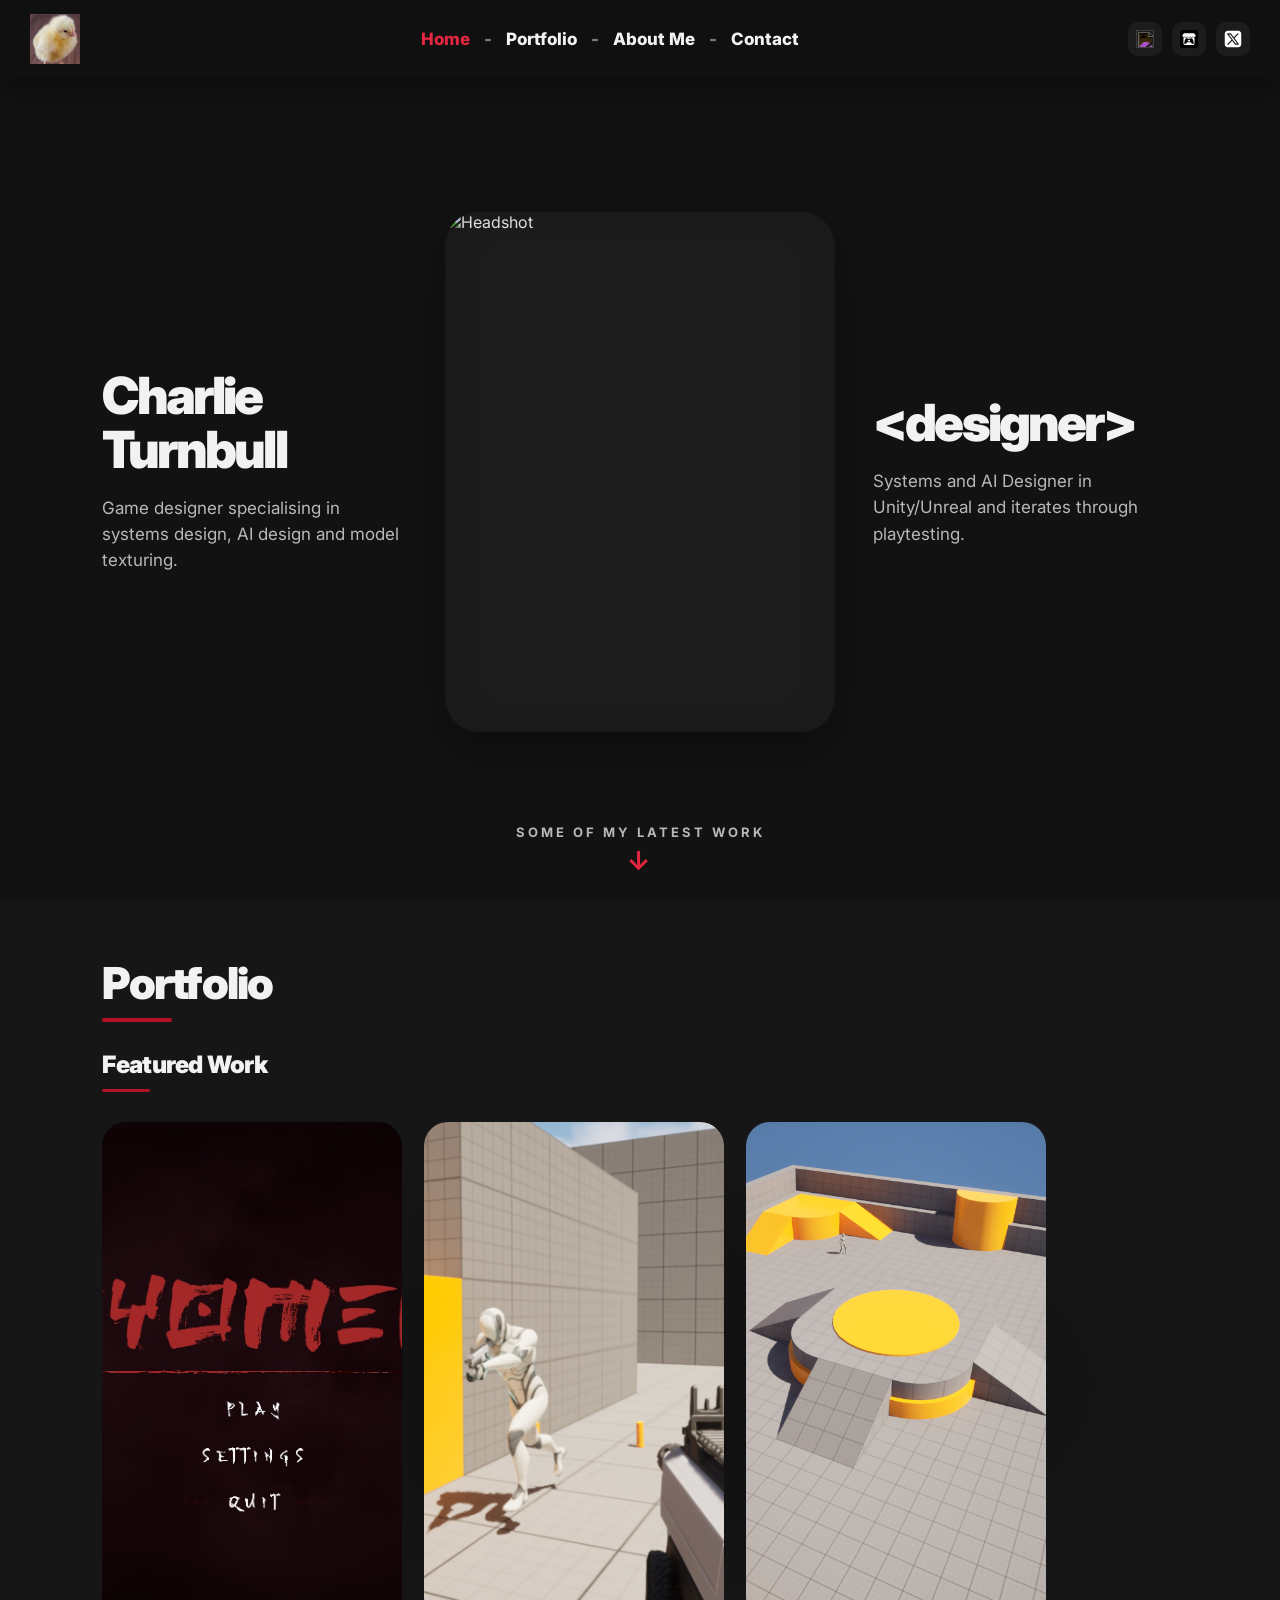
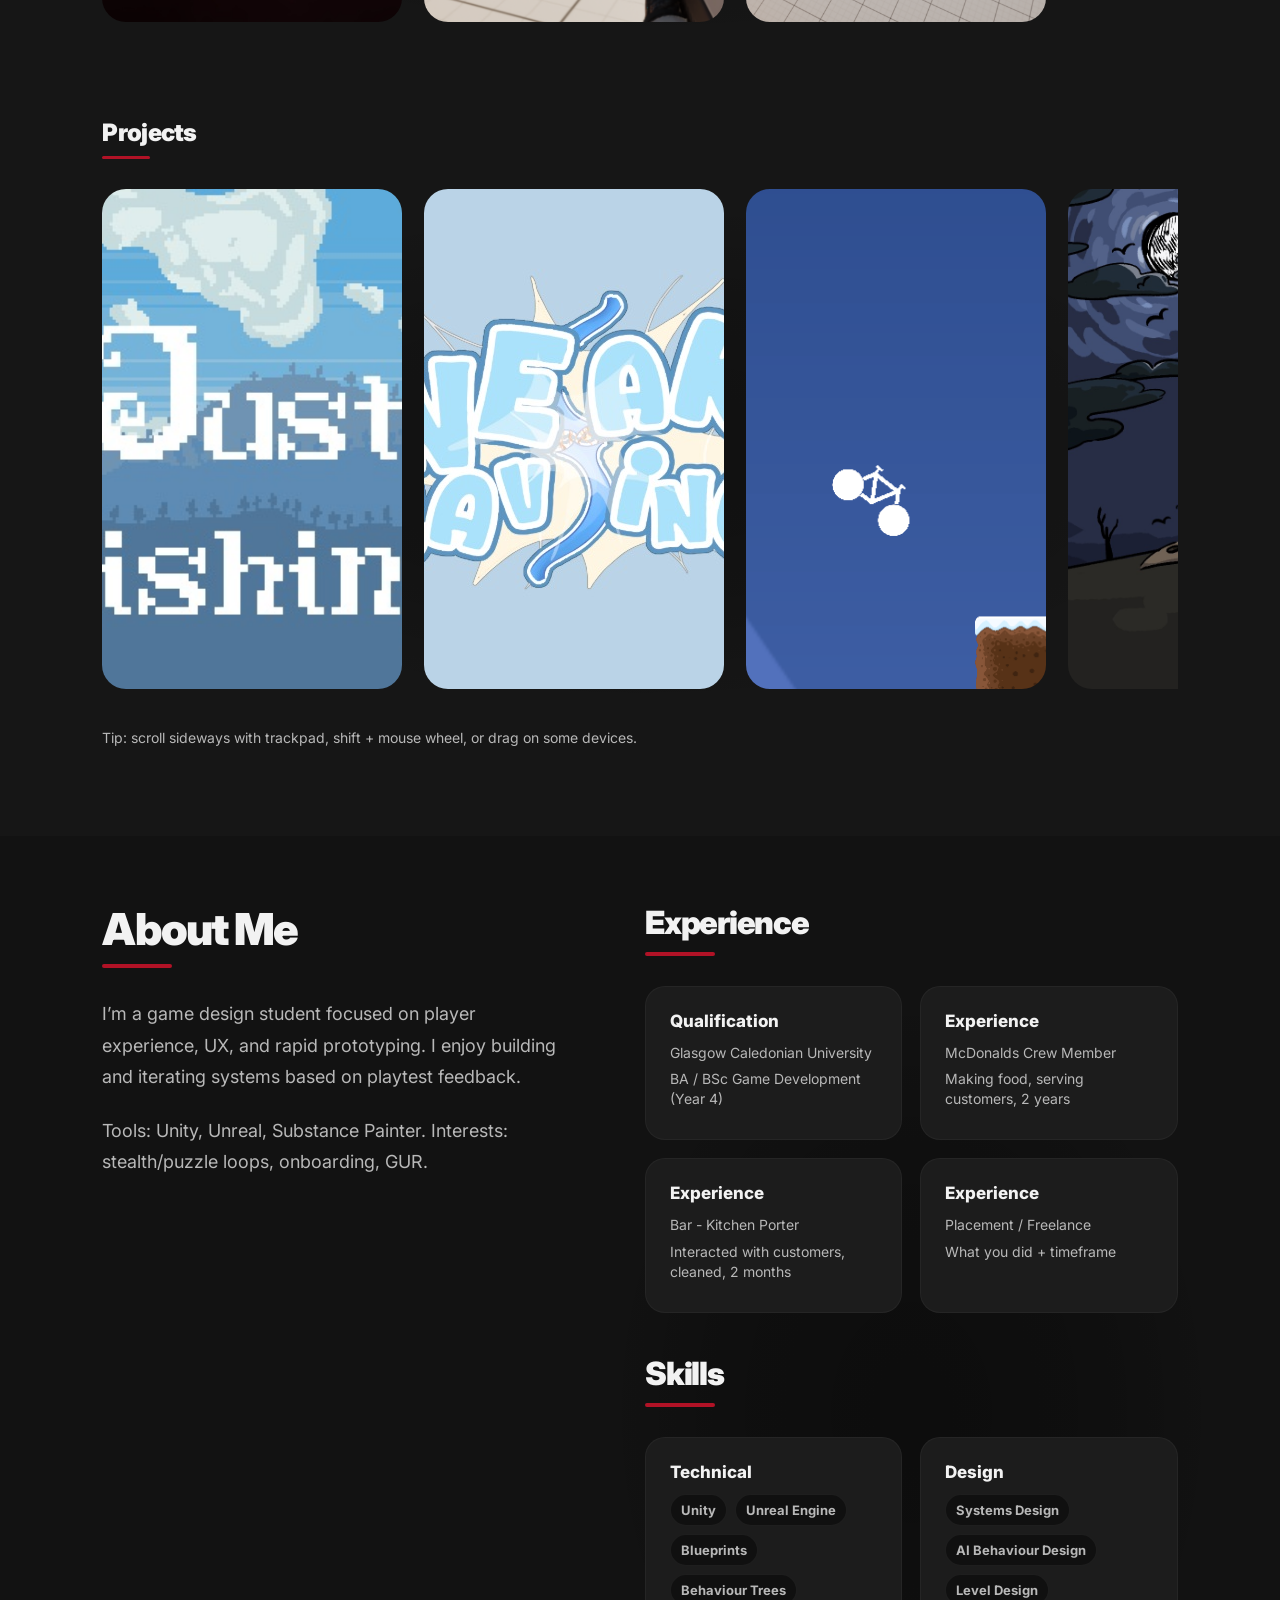
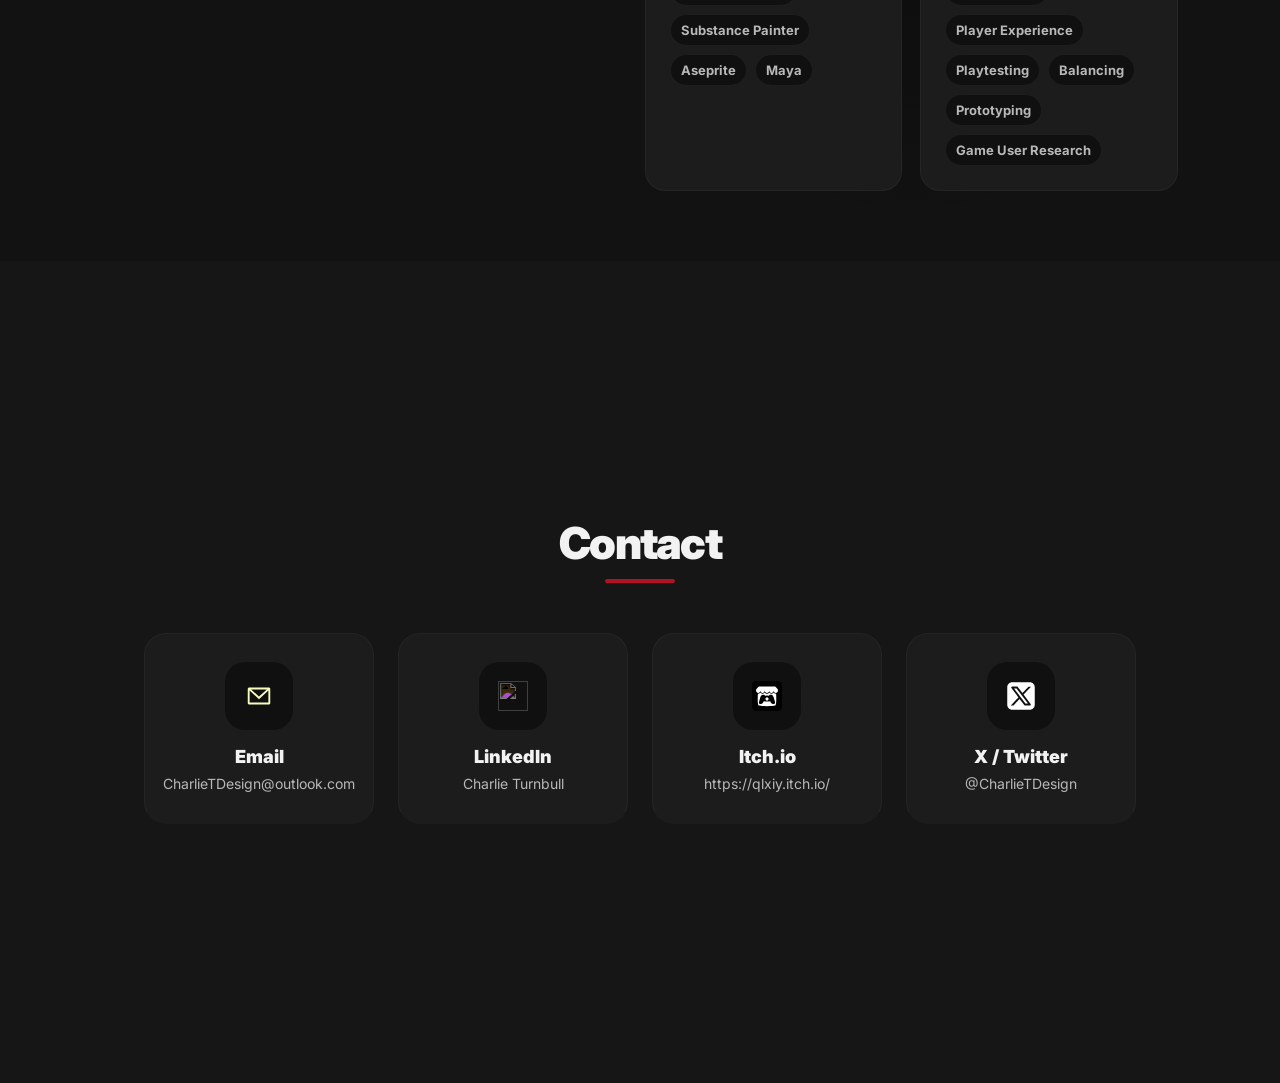
==== commit a39bc4c6: "big updates" ====
--- a/Website/index.html
+++ b/Website/index.html
@@ -4,6 +4,8 @@
   <meta charset="UTF-8" />
   <meta name="viewport" content="width=device-width, initial-scale=1.0" />
   <title>Charlie Turnbull | Game Design Portfolio</title>
+
+  <link href="https://fonts.googleapis.com/css2?family=Inter:wght@400;500;600;700;800&display=swap" rel="stylesheet">
   <link rel="stylesheet" href="styles.css" />
 </head>
 
@@ -47,9 +49,7 @@
 
         <div class="homeText homeText--left">
           <h1>Charlie Turnbull</h1>
-          <p>
-            Game designer specialising in systems design, AI design and model texturing.
-          </p>
+          <p>Game designer specialising in systems design, AI design and model texturing.</p>
         </div>
 
         <div class="headshotFrame">
@@ -58,9 +58,7 @@
 
         <div class="homeText homeText--right">
           <h2>&lt;designer&gt;</h2>
-          <p>
-            Systems and AI Designer in Unity/Unreal and iterates through playtesting.
-          </p>
+          <p>Systems and AI Designer in Unity/Unreal and iterates through playtesting.</p>
         </div>
 
       </div>
@@ -76,69 +74,123 @@
       <div class="contentWrap">
         <h2 class="sectionTitle">Portfolio</h2>
 
-        <div class="carousel" aria-label="Portfolio project carousel">
-          <div class="carouselTrack">
-
-            <article class="projectCard">
-              <div class="projectImage">
-                <img src="assets/projects/project1.jpg" alt="Project 1 thumbnail" />
-              </div>
-
-              <div class="projectInfo">
-                <h3>Game Name: Kyomen</h3>
-                <p>Bullet hell</p>
-                <p>
-                  <strong>Contributions:</strong> Level design, system design, model texturing and VFX.
-                </p>
-                <a class="button" href="https://ath3rox.itch.io/kyomen" target="_blank" rel="noreferrer">Play / Page</a>
-              </div>
-            </article>
-
-            <article class="projectCard">
-              <div class="projectImage">
-                <img src="assets/projects/project2.jpg" alt="Project 2 thumbnail" />
-              </div>
-
-              <div class="projectInfo">
-                <h3>Game Name: Just a Chill Fishing Game</h3>
-                <p>Just a Chill Fishing Game. That's it.</p>
-                <p>
-                  <strong>Contributions:</strong> Game Design, Art.
-                </p>
-                <a class="button" href="https://allanowo.itch.io/just-a-chill-fishing-game" target="_blank" rel="noreferrer">Play / Page</a>
-              </div>
-            </article>
-
-            <article class="projectCard">
-              <div class="projectImage">
-                <img src="assets/projects/project3.jpg" alt="Project 3 thumbnail" />
-              </div>
-
-              <div class="projectInfo">
-                <h3>Game Name: Sneaky Saving</h3>
-                <p>Stealth/avoidance puzzle game focused on energy-saving tasks.</p>
-                <p>
-                  <strong>Contributions:</strong> Game Design.
-                </p>
-                <a class="button" href="https://gcugames.itch.io/sneaky-saving" target="_blank" rel="noreferrer">Play / Page</a>
-              </div>
-            </article>
-
-            <article class="projectCard">
-              <div class="projectImage">
-                <img src="assets/projects/project4.jpg" alt="Project 4 thumbnail" />
-              </div>
-
-              <div class="projectInfo">
-                <h3>Game Name: Tower of Tales</h3>
-                <p>Bullet hell, boss arena.</p>
-                <p>
-                  <strong>Contributions:</strong> Game Design.
-                </p>
-                <a class="button" href="https://qlxiy.itch.io/tower-of-tales" target="_blank" rel="noreferrer">Play / Page</a>
-              </div>
-            </article>
-
+        <!-- FEATURED WORK -->
+        <div class="portfolioGroup">
+          <h3 class="portfolioSubtitle">Featured Work</h3>
+
+          <div class="carousel" aria-label="Featured portfolio carousel">
+            <div class="carouselTrack">
+
+              <article class="projectCard">
+                <div class="projectImage">
+                  <img src="assets/projects/project1.jpg" alt="Kyomen thumbnail" />
+                </div>
+
+                <div class="projectInfo">
+                  <h3>Kyomen</h3>
+                  <p>A fast-paced bullet hell with light rougelike elements where players equip two masks from a pool of six, each defining unique abilities and playstyles. Set on a collapsing 5x5 grid, creating constant spatial pressure as tiles fall away and enemies spawn, forcing reactive moments and decision-making.</p>
+                  <p><strong>Contributions:</strong> Collaborative systems and gameplay design, enemy/AI design. Full model texturing, learning and applying Substance Painter to establish a consistent visual identity across the project.</p>
+                  <p><strong>What I Learned:</strong> Developed strong skills in material creation and visual identity, alongside rapid team-based iteration through continuous playtesting.</p>
+                  <a class="button" href="https://ath3rox.itch.io/kyomen" target="_blank" rel="noreferrer">Play / Page</a>
+                </div>
+              </article>
+
+              <article class="projectCard">
+                <div class="projectImage">
+                  <img src="assets/projects/project3.png" alt="Honours project thumbnail" />
+                </div>
+
+                <div class="projectInfo">
+                  <h3>Honours Project - Adaptive AI NPC Study</h3>
+                  <p>A solo Unreal Engine research prototype created to investigate how scripted and adaptive reinforcement-learning-driven NPC behaviours affect player engagement and perceived fairness in a controlled 1v1 scenario.</p>
+                  <p><strong>Contributions:</strong> Solo development, AI behaviour design, gameplay loop design, in-game survey flow, CSV data export, participant testing and data analysis.</p>
+                  <p><strong>What I Learned:</strong> Developed a stronger understanding of controlled playtesting, ethical participant research, adaptive AI design, questionnaire design and how player perception can differ from intended system behaviour.</p>
+                  <a class="button" href="https://qlxiy.itch.io/honours-project-charlie-turnbull" target="_blank" rel="noreferrer">Play / Page</a>
+                </div>
+              </article>
+
+              <article class="projectCard">
+                <div class="projectImage">
+                  <img src="assets/projects/project6.png" alt="AI movement prototype thumbnail" />
+                </div>
+
+                <div class="projectInfo">
+                  <h3>AI Movement Prototype</h3>
+                  <p>An Unreal Engine prototype exploring AI movement behaviour and readable NPC reactions. The prototype contains three AI characters that share a single AI controller structure, with different behaviour driven through Behaviour Trees: one follows the player, one flees from the player and one attempts to maintain distance by repositioning when interrupted.</p>
+                  <p><strong>Contributions:</strong> Designed and built the prototype independently, including the AI controller setup, Behaviour Tree logic, sensing behaviour, movement responses and simple presentation flow for testing.</p>
+                  <p><strong>What I Learned:</strong> Gained practical experience creating AI behaviour from scratch in Unreal Engine, using Behaviour Trees to organise logic, and understanding how small changes in movement rules can make NPC behaviour feel more reactive and readable.</p>
+                  <a class="button" href="https://qlxiy.itch.io/ai-prototype" target="_blank" rel="noreferrer">Play / Page</a>
+                </div>
+              </article>
+
+            </div>
+          </div>
+        </div>
+
+        <!-- PROJECTS -->
+        <div class="portfolioGroup">
+          <h3 class="portfolioSubtitle">Projects</h3>
+
+          <div class="carousel" aria-label="Supporting project carousel">
+            <div class="carouselTrack">
+
+              <article class="projectCard">
+                <div class="projectImage">
+                  <img src="assets/projects/project2.jpg" alt="Just a Chill Fishing Game thumbnail" />
+                </div>
+
+                <div class="projectInfo">
+                  <h3>Just a Chill Fishing Game</h3>
+                  <p>A simple, goal-driven fishing game built around a relaxing, light progression loop. Players are tasked with catching specific fish by casting a hook and guiding it toward targets, while avoiding bubbles that can knock fish away or disrupt the line.</p>
+                  <p><strong>Contributions:</strong> Gameplay and systems design within a team of five during a 48-hour Global Game Jam. Focused on skill tree design and balancing, alongside contributing heavily to making pixel art for the game.</p>
+                  <p><strong>What I Learned:</strong> Learned to work effectively under tight time constraints, contributing to a complete and functional game within 48 hours. Improved collaboration under pressure and gained experience prioritising features to maintain a clear and polished core gameplay loop.</p>
+                  <a class="button" href="https://allanowo.itch.io/just-a-chill-fishing-game" target="_blank" rel="noreferrer">Play / Page</a>
+                </div>
+              </article>
+
+              <article class="projectCard">
+                <div class="projectImage">
+                  <img src="assets/projects/project4.jpg" alt="Sneaky Saving thumbnail" />
+                </div>
+
+                <div class="projectInfo">
+                  <h3>Sneaky Saving</h3>
+                  <p>An educational stealth/avoidance game created to teach students living in accommodation about energy-saving habits. Players control an energy guardian moving though homes, completing energy-saving tasks while avoiding detection by residents.</p>
+                  <p><strong>Contributions:</strong> Worked across the majority of the design work, including level design, systems, gameplay mechanics, win/loss conditions, sound sourcing and research into energy-saving behaviours. I also supported another designer by helping explain design principles around level structure and player experience.</p>
+                  <p><strong>What I Learned:</strong> Gained a stronger understanding of designing around a client brief, especially when turning a real-world educational topic into playable mechanics. The project also showed how games can communicate practical information through interaction rather than passive instruction.</p>
+                  <a class="button" href="https://gcugames.itch.io/sneaky-saving" target="_blank" rel="noreferrer">Play / Page</a>
+                </div>
+              </article>
+
+              <article class="projectCard">
+                <div class="projectImage">
+                  <img src="assets/projects/project7.png" alt="Experimental Bike Prototype thumbnail" />
+                </div>
+
+                <div class="projectInfo">
+                  <h3>Experimental Bike Prototype</h3>
+                  <p>A 2D experimental platformer built around physics-driven movement and player-created terrain. The player controls a bike using hinge joint physics, navigating the level by drawing their own paths with a limited ink resource.</p>
+                  <p><strong>Contributions:</strong> Designed and developed the prototype independently, focusing on the core mechanics including physics-based bike movement, hinge joint behaviour and the real-time terrain drawing system.</p>
+                  <p><strong>What I Learned:</strong> Explored how input methods influence gameplay, particularly how drawing tablet interaction can create a more fluid and intuitive experience. Also gained experience working with physics systems and designing mechanics around player-created solutions rather than predefined paths.</p>
+                  <a class="button" href="https://qlxiy.itch.io/scribble-bike" target="_blank" rel="noreferrer">Play / Page</a>
+                </div>
+              </article>
+
+              <article class="projectCard">
+                <div class="projectImage">
+                  <img src="assets/projects/project5.jpg" alt="Tower of Tales thumbnail" />
+                </div>
+
+                <div class="projectInfo">
+                  <h3>Tower of Tales</h3>
+                  <p>A bullet hell boss arena game inspired by <i>Arena of the Mad King, The Binding of Isaac</i> and <i>Realm of the Mad God.</i> Players face a single boss encounter, dodging projectile patterns while looking for opportunities to deal damage in a fast-paced arena setting.</p>
+                  <p><strong>Contributions:</strong> Worked on overall design, focusing on boss design, attack patterns, character design and a small amount of narrative.</p>
+                  <p><strong>What I Learned:</strong> This was my first full project, where I developed a foundation in game design principles such as pacing, game feel and readability. It also reinforced the importance of simplicity in design, focusing on making core mechanics work well rather than overcomplicating systems.</p>
+                  <a class="button" href="https://qlxiy.itch.io/tower-of-tales" target="_blank" rel="noreferrer">Play / Page</a>
+                </div>
+              </article>
+
+            </div>
           </div>
         </div>
 
@@ -160,7 +212,7 @@
             </p>
 
             <p>
-              Tools: Unity, Unreal, Figma, Substance Painter. Interests: stealth/puzzle loops, onboarding, GUR.
+              Tools: Unity, Unreal, Substance Painter. Interests: stealth/puzzle loops, onboarding, GUR.
             </p>
           </div>
         </div>
@@ -195,6 +247,40 @@
             </div>
 
           </div>
+
+          <div class="skillsBlock">
+            <h2 class="sectionTitle sectionTitle--small">Skills</h2>
+
+            <div class="skillsGrid">
+              <div class="skillCard">
+                <h3>Technical</h3>
+                <div class="skillTags">
+                  <span>Unity</span>
+                  <span>Unreal Engine</span>
+                  <span>Blueprints</span>
+                  <span>Behaviour Trees</span>
+                  <span>Substance Painter</span>
+                  <span>Aseprite</span>
+                  <span>Maya</span>
+                </div>
+              </div>
+
+              <div class="skillCard">
+                <h3>Design</h3>
+                <div class="skillTags">
+                  <span>Systems Design</span>
+                  <span>AI Behaviour Design</span>
+                  <span>Level Design</span>
+                  <span>Player Experience</span>
+                  <span>Playtesting</span>
+                  <span>Balancing</span>
+                  <span>Prototyping</span>
+                  <span>Game User Research</span>
+                </div>
+              </div>
+            </div>
+          </div>
+
         </div>
 
       </div>
--- a/Website/styles.css
+++ b/Website/styles.css
@@ -7,7 +7,6 @@
   --muted: #b8b8b8;
   --accent: #b11226;
   --accent-hover: #e3263f;
-  --shadow: rgba(0, 0, 0, 0.35);
   --radius: 24px;
   --topbar-height: 78px;
 }
@@ -24,28 +23,28 @@
   margin: 0;
   background: var(--bg);
   color: var(--text);
-  font-family: system-ui, -apple-system, BlinkMacSystemFont, "Segoe UI", Arial, sans-serif;
-}
-
-/* TOP BAR */
+  font-family: "Inter", system-ui, -apple-system, BlinkMacSystemFont, "Segoe UI", Arial, sans-serif;
+  -webkit-font-smoothing: antialiased;
+  -moz-osx-font-smoothing: grayscale;
+}
 
 .topbar {
   height: var(--topbar-height);
   position: sticky;
   top: 0;
-  z-index: 100;
+  z-index: 1000;
   display: grid;
   grid-template-columns: 120px 1fr 180px;
   align-items: center;
   padding: 0 30px;
   background: #101010;
-  box-shadow: 0 8px 24px rgba(0, 0, 0, 0.35);
+  box-shadow: 0 10px 30px rgba(0, 0, 0, 0.35);
 }
 
 .logo {
   display: inline-flex;
   align-items: center;
-  width: fit-content;
+  text-decoration: none;
 }
 
 .logo img {
@@ -63,26 +62,26 @@
   font-weight: 800;
 }
 
-.topbar__nav span {
-  color: rgba(255, 255, 255, 0.45);
-}
-
 .navlink {
   color: var(--text);
   text-decoration: none;
-  transition: color 160ms ease, opacity 160ms ease;
+  transition: color 160ms ease;
 }
 
 .navlink:hover,
 .navlink.is-active {
   color: var(--accent-hover);
+}
+
+.topbar__nav span {
+  color: rgba(255, 255, 255, 0.45);
 }
 
 .topbar__icons {
   justify-self: end;
   display: flex;
   align-items: center;
-  gap: 12px;
+  gap: 10px;
   transition: opacity 200ms ease;
 }
 
@@ -96,14 +95,14 @@
   height: 34px;
   display: grid;
   place-items: center;
-  border-radius: 12px;
+  border-radius: 10px;
   background: var(--panel);
-  transition: transform 160ms ease, background 160ms ease;
+  transition: background 160ms ease, transform 160ms ease;
 }
 
 .topbar__icons a:hover {
+  background: var(--panel-soft);
   transform: translateY(-2px);
-  background: var(--panel-soft);
 }
 
 .topbar__icons img {
@@ -112,11 +111,9 @@
   filter: invert(1);
 }
 
-/* GLOBAL */
-
 .section {
   min-height: calc(100vh - var(--topbar-height));
-  padding: 80px 8vw;
+  padding: 70px 8vw;
   scroll-margin-top: var(--topbar-height);
 }
 
@@ -127,11 +124,12 @@
 
 .sectionTitle {
   display: inline-block;
-  margin: 0 0 34px;
-  color: var(--text);
+  margin: 0 0 30px;
   font-size: 44px;
   line-height: 1.05;
-  font-weight: 950;
+  font-weight: 900;
+  letter-spacing: -0.04em;
+  color: var(--text);
   position: relative;
 }
 
@@ -141,8 +139,8 @@
   width: 70px;
   height: 4px;
   margin-top: 12px;
+  background: var(--accent);
   border-radius: 99px;
-  background: var(--accent);
 }
 
 .sectionTitle--small {
@@ -165,55 +163,60 @@
   display: flex;
   flex-direction: column;
   justify-content: center;
-  padding-bottom: 90px;
+  padding-bottom: 105px;
+  overflow: hidden;
 }
 
 .homeGrid {
   width: 100%;
-  max-width: 1400px;
+  max-width: 1250px;
   margin: 0 auto;
   display: grid;
-  grid-template-columns: 1fr 440px 1fr;
+  grid-template-columns: minmax(260px, 1fr) minmax(320px, 390px) minmax(260px, 1fr);
+  gap: 38px;
   align-items: center;
-  gap: 44px;
+}
+
+.homeText {
+  min-width: 0;
 }
 
 .homeText h1,
 .homeText h2 {
-  margin: 0 0 22px;
-  color: var(--text);
-  font-size: clamp(44px, 4vw, 72px);
-  line-height: 0.95;
-  font-weight: 950;
-  letter-spacing: -2px;
+  margin: 0 0 18px;
+  color: var(--text);
+  font-size: clamp(44px, 4vw, 68px);
+  line-height: 1.05;
+  font-weight: 900;
+  letter-spacing: -0.055em;
 }
 
 .homeText p {
-  max-width: 390px;
+  max-width: 420px;
   margin: 0;
   color: var(--muted);
-  font-size: 18px;
+  font-size: 17px;
   line-height: 1.55;
-}
-
-.homeText--right p {
-  max-width: 420px;
+  font-weight: 400;
 }
 
 .headshotFrame {
-  position: relative;
   width: 100%;
+  max-width: 390px;
   aspect-ratio: 3 / 4;
   overflow: hidden;
   border-radius: 34px;
   background: var(--panel);
-  box-shadow: 0 0 55px rgba(0, 0, 0, 0.65);
+  margin: 0 auto;
+  position: relative;
+  box-shadow: 0 20px 45px rgba(0, 0, 0, 0.28);
 }
 
 .headshotFrame img {
   width: 100%;
   height: 100%;
   object-fit: cover;
+  display: block;
 }
 
 .headshotFrame::after {
@@ -221,20 +224,15 @@
   position: absolute;
   inset: 0;
   pointer-events: none;
-  box-shadow:
-    inset 0 0 80px rgba(18, 18, 18, 0.75),
-    inset 0 -40px 80px rgba(18, 18, 18, 0.35);
+  box-shadow: inset 0 0 35px rgba(18, 18, 18, 0.32);
 }
 
 .scrollHint {
   position: absolute;
+  bottom: 26px;
   left: 50%;
-  bottom: 28px;
   transform: translateX(-50%);
-  display: inline-flex;
-  flex-direction: column;
-  align-items: center;
-  gap: 8px;
+  text-align: center;
   color: var(--muted);
   text-decoration: none;
   font-size: 13px;
@@ -243,8 +241,10 @@
 }
 
 .scrollArrow {
+  display: block;
+  margin-top: 8px;
   color: var(--accent-hover);
-  font-size: 28px;
+  font-size: 26px;
   line-height: 1;
   animation: bounce 1.4s infinite;
 }
@@ -263,6 +263,36 @@
 
 .section--portfolio {
   background: var(--bg-soft);
+  min-height: auto;
+  padding-top: 60px;
+  padding-bottom: 90px;
+}
+
+.portfolioGroup {
+  margin-bottom: 70px;
+}
+
+.portfolioGroup:last-of-type {
+  margin-bottom: 0;
+}
+
+.portfolioSubtitle {
+  margin: 0 0 20px;
+  color: var(--text);
+  font-size: 24px;
+  line-height: 1.1;
+  font-weight: 900;
+  letter-spacing: -0.03em;
+}
+
+.portfolioSubtitle::after {
+  content: "";
+  display: block;
+  width: 48px;
+  height: 3px;
+  margin-top: 10px;
+  background: var(--accent);
+  border-radius: 99px;
 }
 
 .carousel {
@@ -270,17 +300,42 @@
   overflow-x: auto;
   overflow-y: visible;
   padding: 10px 0 28px;
+  position: relative;
+  scrollbar-width: auto;
+  scrollbar-color: rgba(227, 38, 63, 0.9) rgba(255, 255, 255, 0.08);
+}
+
+.carousel::before {
+  content: "";
+  position: absolute;
+  left: -28px;
+  right: -28px;
+  top: 24px;
+  height: 500px;
+  border-radius: 38px;
+  background: radial-gradient(
+    ellipse at center,
+    rgba(0, 0, 0, 0.28) 0%,
+    rgba(0, 0, 0, 0.16) 42%,
+    rgba(0, 0, 0, 0) 72%
+  );
+  pointer-events: none;
+  z-index: 0;
 }
 
 .carouselTrack {
+  position: relative;
+  z-index: 1;
   display: flex;
-  align-items: stretch;
   gap: 22px;
   min-width: max-content;
+  align-items: stretch;
 }
 
 .carouselHint {
-  margin: 6px 0 0;
+  position: relative;
+  z-index: 1;
+  margin: 12px 0 0;
   color: var(--muted);
   font-size: 14px;
 }
@@ -288,52 +343,53 @@
 .projectCard {
   display: flex;
   width: 300px;
-  height: 430px;
+  height: 500px;
+  min-height: 500px;
   flex: 0 0 auto;
-  overflow: hidden;
+  overflow: visible;
   border-radius: var(--radius);
   background: transparent;
   transition: width 280ms ease, transform 280ms ease;
 }
 
 .projectCard:hover {
-  width: 670px;
-  transform: translateY(-5px);
+  width: 780px;
+  height: 500px;
+  transform: translateY(-4px);
 }
 
 .projectImage {
   width: 300px;
-  height: 430px;
+  height: 500px;
+  min-height: 500px;
   flex: 0 0 300px;
   overflow: hidden;
   border-radius: var(--radius);
   background: var(--panel);
-  box-shadow: 0 0 42px rgba(0, 0, 0, 0.45);
-  position: relative;
+  object-fit: cover;
+  display: block;
+  box-shadow: none;
+  border: none;
 }
 
 .projectImage img {
   width: 100%;
   height: 100%;
   object-fit: cover;
-}
-
-.projectImage::after {
-  content: "";
-  position: absolute;
-  inset: 0;
-  pointer-events: none;
-  box-shadow: inset 0 0 45px rgba(18, 18, 18, 0.3);
+  display: block;
 }
 
 .projectInfo {
   width: 0;
+  height: 500px;
+  min-height: 500px;
+  max-height: 500px;
   opacity: 0;
   overflow: hidden;
   background: var(--panel);
   color: var(--text);
+  border-left: 3px solid var(--accent);
   border-radius: 0 var(--radius) var(--radius) 0;
-  border-left: 3px solid var(--accent);
   transition: width 280ms ease, opacity 220ms ease, padding 280ms ease;
 }
 
@@ -342,22 +398,28 @@
 }
 
 .projectCard:hover .projectInfo {
-  width: 370px;
+  width: 480px;
+  height: 500px;
+  max-height: 500px;
   opacity: 1;
-  padding: 42px 34px;
+  padding: 26px 28px;
+  overflow-y: auto;
 }
 
 .projectInfo h3 {
-  margin: 0 0 18px;
-  font-size: 23px;
-  line-height: 1.2;
+  margin: 0 0 16px 0;
+  color: var(--text);
+  font-size: 22px;
+  line-height: 1.15;
+  font-weight: 900;
+  letter-spacing: -0.02em;
 }
 
 .projectInfo p {
-  margin: 0 0 16px;
+  margin: 0 0 14px 0;
   color: var(--muted);
-  line-height: 1.55;
   font-size: 15px;
+  line-height: 1.5;
 }
 
 .projectInfo strong {
@@ -366,9 +428,8 @@
 
 .button {
   display: inline-block;
-  margin-top: 8px;
-  padding: 12px 16px;
-  border-radius: 14px;
+  padding: 11px 15px;
+  border-radius: 12px;
   background: var(--accent);
   color: white;
   text-decoration: none;
@@ -381,7 +442,49 @@
   transform: translateY(-2px);
 }
 
-/* ABOUT */
+.carousel::-webkit-scrollbar {
+  height: 12px;
+}
+
+.carousel::-webkit-scrollbar-track {
+  background: rgba(255, 255, 255, 0.08);
+  border-radius: 999px;
+  margin: 0 30px;
+}
+
+.carousel::-webkit-scrollbar-thumb {
+  background: linear-gradient(
+    90deg,
+    rgba(177, 18, 38, 0.8),
+    rgba(227, 38, 63, 1)
+  );
+  border-radius: 999px;
+  border: 2px solid rgba(18, 18, 18, 0.8);
+  box-shadow: inset 0 0 0 2px rgba(255,255,255,0.08);
+}
+
+.carousel::-webkit-scrollbar-thumb:hover {
+  background: linear-gradient(
+    90deg,
+    rgba(227, 38, 63, 1),
+    rgba(255, 60, 80, 1)
+  );
+}
+
+.projectInfo::-webkit-scrollbar {
+  width: 7px;
+}
+
+.projectInfo::-webkit-scrollbar-track {
+  background: transparent;
+}
+
+.projectInfo::-webkit-scrollbar-thumb {
+  background: rgba(255, 255, 255, 0.2);
+  border-radius: 99px;
+}
+
+/* ABOUT / EXPERIENCE / SKILLS */
 
 .aboutGrid {
   max-width: 1400px;
@@ -403,33 +506,62 @@
   line-height: 1.75;
 }
 
-.xpGrid {
+.aboutRight {
+  position: relative;
+}
+
+.aboutRight::before {
+  content: "";
+  position: absolute;
+  left: -36px;
+  right: -36px;
+  top: 92px;
+  bottom: -36px;
+  border-radius: 40px;
+  background: radial-gradient(
+    ellipse at center,
+    rgba(0, 0, 0, 0.30) 0%,
+    rgba(0, 0, 0, 0.18) 44%,
+    rgba(0, 0, 0, 0) 72%
+  );
+  pointer-events: none;
+  z-index: 0;
+}
+
+.xpGrid,
+.skillsGrid {
+  position: relative;
+  z-index: 1;
   display: grid;
   grid-template-columns: 1fr 1fr;
   gap: 18px;
 }
 
-.xpCard {
+.xpCard,
+.skillCard {
   min-height: 150px;
   padding: 24px;
   border-radius: 20px;
   background: var(--panel);
   color: var(--text);
-  box-shadow: 0 18px 40px var(--shadow);
-  border: 1px solid rgba(255, 255, 255, 0.06);
+  box-shadow: none;
+  border: 1px solid rgba(255, 255, 255, 0.04);
   transition: transform 160ms ease, background 160ms ease, border-color 160ms ease;
 }
 
-.xpCard:hover {
+.xpCard:hover,
+.skillCard:hover {
   transform: translateY(-3px);
   background: var(--panel-soft);
   border-color: rgba(177, 18, 38, 0.45);
 }
 
-.xpCard h3 {
+.xpCard h3,
+.skillCard h3 {
   margin: 0 0 12px;
   color: var(--text);
   font-size: 17px;
+  font-weight: 800;
 }
 
 .xpCard p {
@@ -437,6 +569,31 @@
   color: var(--muted);
   line-height: 1.45;
   font-size: 14px;
+}
+
+.skillsBlock {
+  position: relative;
+  z-index: 1;
+  margin-top: 44px;
+}
+
+.skillTags {
+  display: flex;
+  flex-wrap: wrap;
+  gap: 8px;
+}
+
+.skillTags span {
+  display: inline-flex;
+  align-items: center;
+  min-height: 30px;
+  padding: 7px 10px;
+  border-radius: 999px;
+  background: #101010;
+  color: var(--muted);
+  font-size: 13px;
+  font-weight: 700;
+  border: 1px solid rgba(255, 255, 255, 0.06);
 }
 
 /* CONTACT */
@@ -468,7 +625,8 @@
   background: var(--panel);
   color: var(--text);
   text-decoration: none;
-  box-shadow: 0 18px 40px var(--shadow);
+  box-shadow: none;
+  border: 1px solid rgba(255, 255, 255, 0.04);
   border-bottom: 4px solid transparent;
   transition: transform 180ms ease, border-color 180ms ease, background 180ms ease;
 }
@@ -499,6 +657,7 @@
   margin: 0 0 8px;
   color: var(--text);
   font-size: 18px;
+  font-weight: 900;
 }
 
 .contactItem p {
@@ -521,14 +680,13 @@
     margin: 0 auto;
   }
 
-  .headshotFrame {
-    max-width: 400px;
-    margin: 0 auto;
-  }
-
   .aboutGrid {
     grid-template-columns: 1fr;
     gap: 50px;
+  }
+
+  .aboutRight::before {
+    top: 90px;
   }
 }
 
@@ -565,10 +723,15 @@
     font-size: 38px;
   }
 
+  .portfolioGroup {
+    margin-bottom: 50px;
+  }
+
   .projectCard,
   .projectCard:hover {
     width: 86vw;
     height: auto;
+    min-height: auto;
     flex-direction: column;
     transform: none;
   }
@@ -576,6 +739,7 @@
   .projectImage {
     width: 86vw;
     height: 360px;
+    min-height: 360px;
     flex-basis: auto;
     border-radius: var(--radius) var(--radius) 0 0;
   }
@@ -587,15 +751,31 @@
   .projectInfo,
   .projectCard:hover .projectInfo {
     width: 86vw;
+    height: auto;
+    min-height: auto;
+    max-height: none;
     opacity: 1;
     padding: 28px;
+    overflow-y: visible;
     border-left: none;
     border-top: 3px solid var(--accent);
     border-radius: 0 0 var(--radius) var(--radius);
   }
 
-  .xpGrid {
+  .carousel::before {
+    height: 360px;
+  }
+
+  .xpGrid,
+  .skillsGrid {
     grid-template-columns: 1fr;
+  }
+
+  .aboutRight::before {
+    left: -20px;
+    right: -20px;
+    top: 82px;
+    bottom: -20px;
   }
 
   .contactItem {
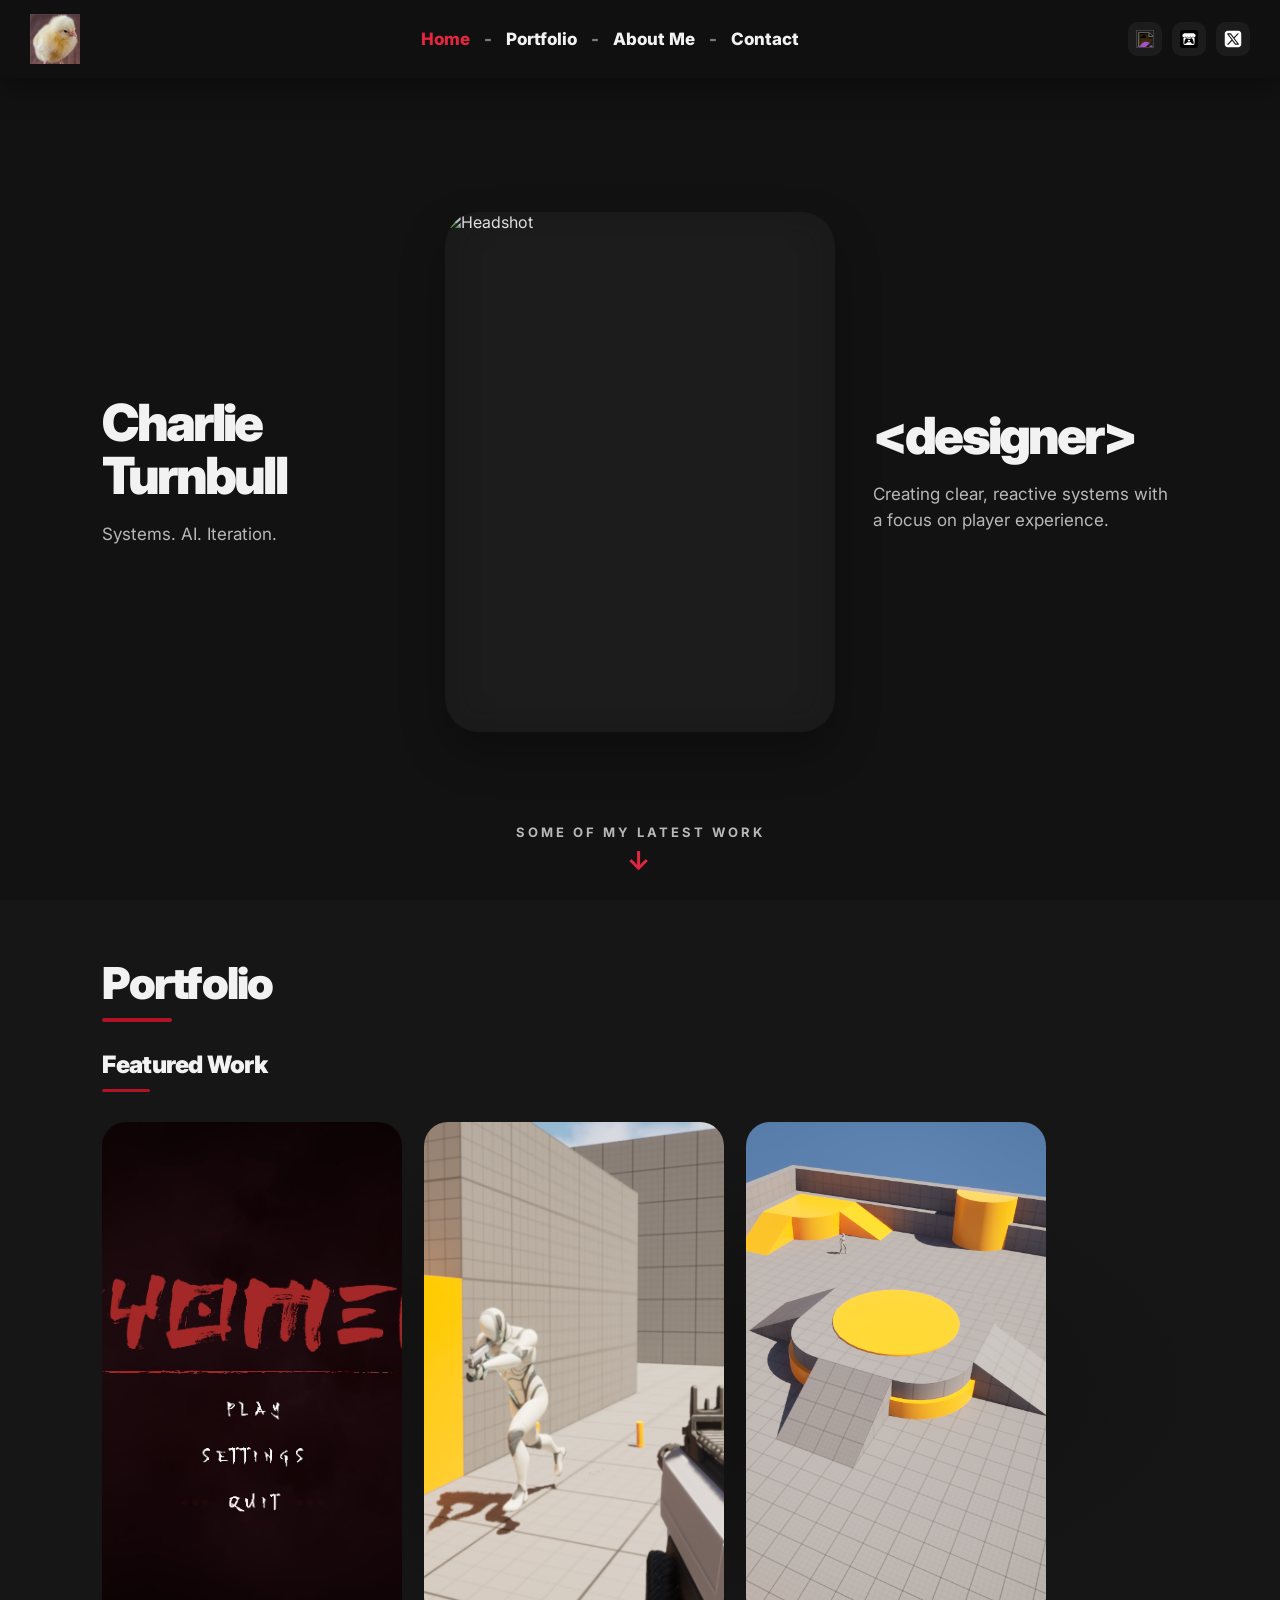
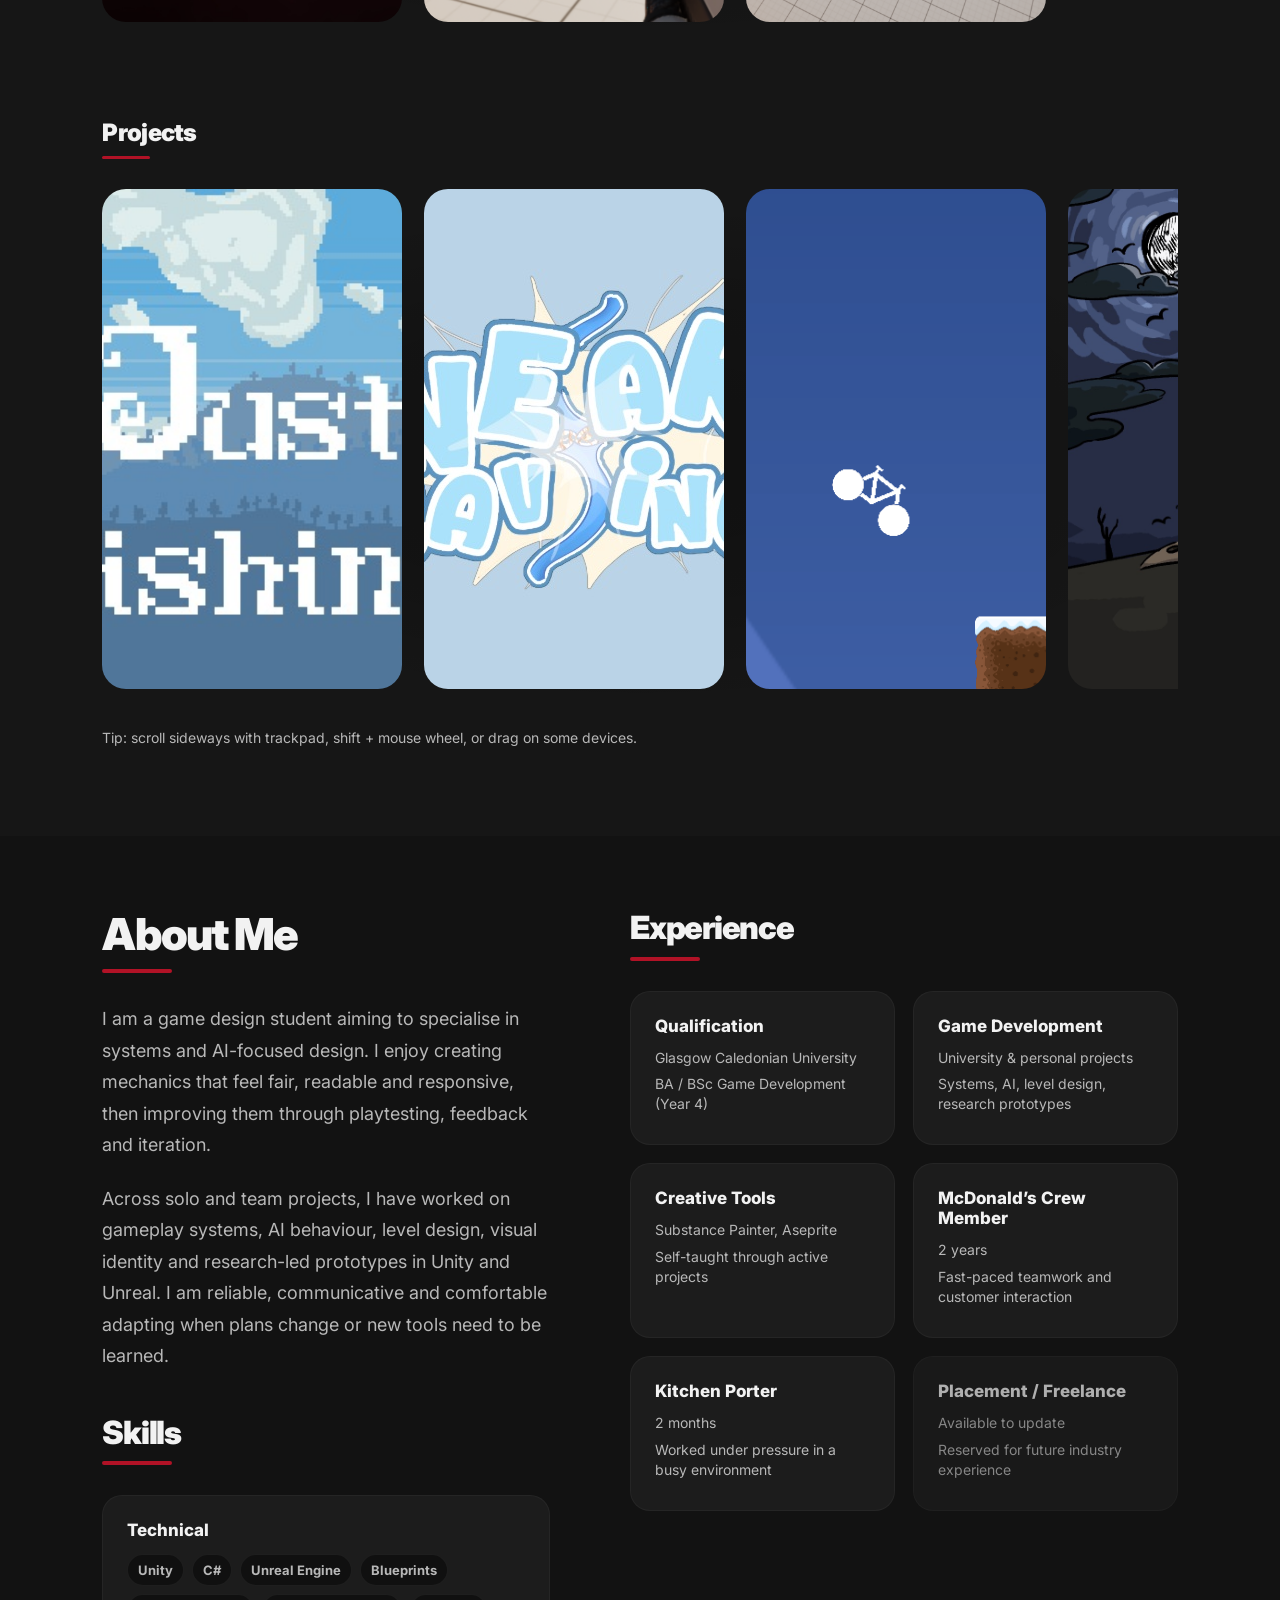
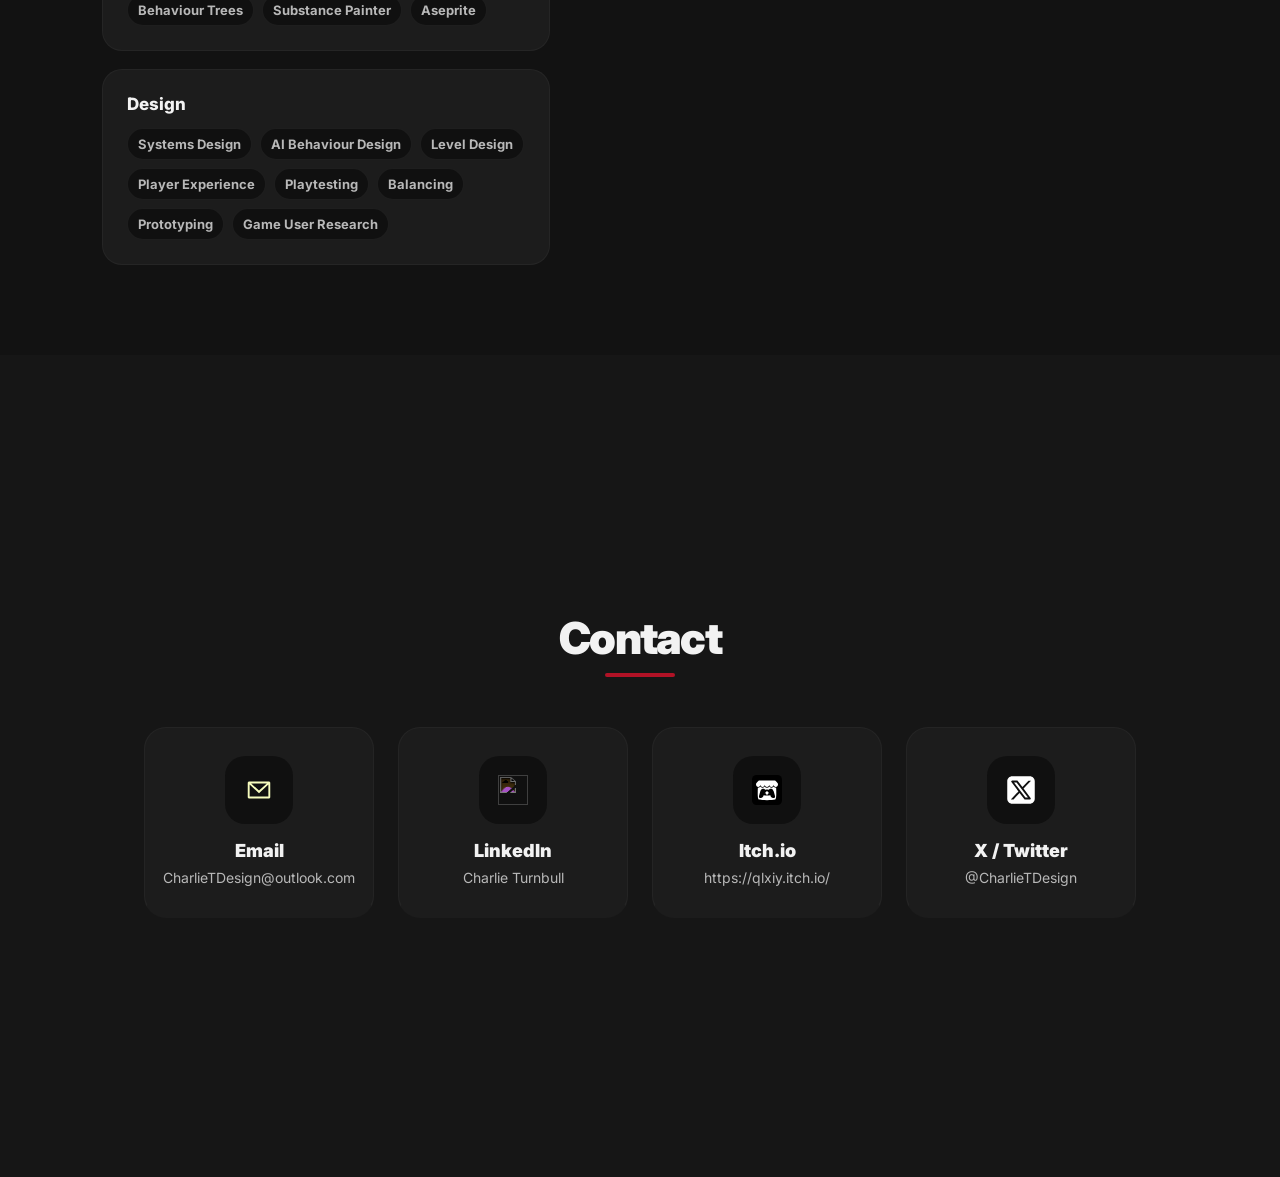
==== commit 148b3a5e: "Filling in about me + Front page changes" ====
--- a/Website/index.html
+++ b/Website/index.html
@@ -49,7 +49,7 @@
 
         <div class="homeText homeText--left">
           <h1>Charlie Turnbull</h1>
-          <p>Game designer specialising in systems design, AI design and model texturing.</p>
+          <p>Systems. AI. Iteration.</p>
         </div>
 
         <div class="headshotFrame">
@@ -58,7 +58,7 @@
 
         <div class="homeText homeText--right">
           <h2>&lt;designer&gt;</h2>
-          <p>Systems and AI Designer in Unity/Unreal and iterates through playtesting.</p>
+          <p>Creating clear, reactive systems with a focus on player experience.</p>
         </div>
 
       </div>
@@ -74,7 +74,6 @@
       <div class="contentWrap">
         <h2 class="sectionTitle">Portfolio</h2>
 
-        <!-- FEATURED WORK -->
         <div class="portfolioGroup">
           <h3 class="portfolioSubtitle">Featured Work</h3>
 
@@ -88,7 +87,7 @@
 
                 <div class="projectInfo">
                   <h3>Kyomen</h3>
-                  <p>A fast-paced bullet hell with light rougelike elements where players equip two masks from a pool of six, each defining unique abilities and playstyles. Set on a collapsing 5x5 grid, creating constant spatial pressure as tiles fall away and enemies spawn, forcing reactive moments and decision-making.</p>
+                  <p>A fast-paced bullet hell with light roguelike elements where players equip two masks from a pool of six, each defining unique abilities and playstyles. Set on a collapsing 5x5 grid, creating constant spatial pressure as tiles fall away and enemies spawn, forcing reactive moments and decision-making.</p>
                   <p><strong>Contributions:</strong> Collaborative systems and gameplay design, enemy/AI design. Full model texturing, learning and applying Substance Painter to establish a consistent visual identity across the project.</p>
                   <p><strong>What I Learned:</strong> Developed strong skills in material creation and visual identity, alongside rapid team-based iteration through continuous playtesting.</p>
                   <a class="button" href="https://ath3rox.itch.io/kyomen" target="_blank" rel="noreferrer">Play / Page</a>
@@ -102,7 +101,7 @@
 
                 <div class="projectInfo">
                   <h3>Honours Project - Adaptive AI NPC Study</h3>
-                  <p>A solo Unreal Engine research prototype created to investigate how scripted and adaptive reinforcement-learning-driven NPC behaviours affect player engagement and perceived fairness in a controlled 1v1 scenario.</p>
+                  <p>A solo Unreal Engine research prototype created to investigate how scripted and adaptive reinforcement learning-driven NPC behaviours affect player engagement and perceived fairness in a controlled 1v1 scenario.</p>
                   <p><strong>Contributions:</strong> Solo development, AI behaviour design, gameplay loop design, in-game survey flow, CSV data export, participant testing and data analysis.</p>
                   <p><strong>What I Learned:</strong> Developed a stronger understanding of controlled playtesting, ethical participant research, adaptive AI design, questionnaire design and how player perception can differ from intended system behaviour.</p>
                   <a class="button" href="https://qlxiy.itch.io/honours-project-charlie-turnbull" target="_blank" rel="noreferrer">Play / Page</a>
@@ -127,7 +126,6 @@
           </div>
         </div>
 
-        <!-- PROJECTS -->
         <div class="portfolioGroup">
           <h3 class="portfolioSubtitle">Projects</h3>
 
@@ -155,7 +153,7 @@
 
                 <div class="projectInfo">
                   <h3>Sneaky Saving</h3>
-                  <p>An educational stealth/avoidance game created to teach students living in accommodation about energy-saving habits. Players control an energy guardian moving though homes, completing energy-saving tasks while avoiding detection by residents.</p>
+                  <p>An educational stealth/avoidance game created to teach students living in accommodation about energy-saving habits. Players control an energy guardian moving through homes, completing energy-saving tasks while avoiding detection by residents.</p>
                   <p><strong>Contributions:</strong> Worked across the majority of the design work, including level design, systems, gameplay mechanics, win/loss conditions, sound sourcing and research into energy-saving behaviours. I also supported another designer by helping explain design principles around level structure and player experience.</p>
                   <p><strong>What I Learned:</strong> Gained a stronger understanding of designing around a client brief, especially when turning a real-world educational topic into playable mechanics. The project also showed how games can communicate practical information through interaction rather than passive instruction.</p>
                   <a class="button" href="https://gcugames.itch.io/sneaky-saving" target="_blank" rel="noreferrer">Play / Page</a>
@@ -207,45 +205,14 @@
 
           <div class="aboutText">
             <p>
-              I’m a game design student focused on player experience, UX, and rapid prototyping.
-              I enjoy building and iterating systems based on playtest feedback.
+              I am a game design student aiming to specialise in systems and AI-focused design. I enjoy creating mechanics that feel fair, readable and responsive, then improving them through playtesting,
+              feedback and iteration.
             </p>
 
             <p>
-              Tools: Unity, Unreal, Substance Painter. Interests: stealth/puzzle loops, onboarding, GUR.
+              Across solo and team projects, I have worked on gameplay systems, AI behaviour, level design, visual identity and research-led prototypes in Unity and Unreal. I am reliable, communicative
+              and comfortable adapting when plans change or new tools need to be learned.
             </p>
-          </div>
-        </div>
-
-        <div class="aboutRight">
-          <h2 class="sectionTitle sectionTitle--small">Experience</h2>
-
-          <div class="xpGrid">
-
-            <div class="xpCard">
-              <h3>Qualification</h3>
-              <p>Glasgow Caledonian University</p>
-              <p>BA / BSc Game Development (Year 4)</p>
-            </div>
-
-            <div class="xpCard">
-              <h3>Experience</h3>
-              <p>McDonalds Crew Member</p>
-              <p>Making food, serving customers, 2 years</p>
-            </div>
-
-            <div class="xpCard">
-              <h3>Experience</h3>
-              <p>Bar - Kitchen Porter</p>
-              <p>Interacted with customers, cleaned, 2 months</p>
-            </div>
-
-            <div class="xpCard">
-              <h3>Experience</h3>
-              <p>Placement / Freelance</p>
-              <p>What you did + timeframe</p>
-            </div>
-
           </div>
 
           <div class="skillsBlock">
@@ -256,12 +223,12 @@
                 <h3>Technical</h3>
                 <div class="skillTags">
                   <span>Unity</span>
+                  <span>C#</span>
                   <span>Unreal Engine</span>
                   <span>Blueprints</span>
                   <span>Behaviour Trees</span>
                   <span>Substance Painter</span>
                   <span>Aseprite</span>
-                  <span>Maya</span>
                 </div>
               </div>
 
@@ -280,7 +247,48 @@
               </div>
             </div>
           </div>
-
+        </div>
+
+        <div class="aboutRight">
+          <h2 class="sectionTitle sectionTitle--small">Experience</h2>
+
+          <div class="xpGrid">
+            <div class="xpCard">
+              <h3>Qualification</h3>
+              <p>Glasgow Caledonian University</p>
+              <p>BA / BSc Game Development (Year 4)</p>
+            </div>
+
+            <div class="xpCard">
+              <h3>Game Development</h3>
+              <p>University & personal projects</p>
+              <p>Systems, AI, level design, research prototypes</p>
+            </div>
+
+            <div class="xpCard">
+              <h3>Creative Tools</h3>
+              <p>Substance Painter, Aseprite</p>
+              <p>Self-taught through active projects</p>
+            </div>
+
+            <div class="xpCard">
+              <h3>McDonald’s Crew Member</h3>
+              <p>2 years</p>
+              <p>Fast-paced teamwork and customer interaction</p>
+            </div>
+
+            <div class="xpCard">
+              <h3>Kitchen Porter</h3>
+              <p>2 months</p>
+              <p>Worked under pressure in a busy environment</p>
+            </div>
+
+            <div class="xpCard xpCard--empty">
+              <h3>Placement / Freelance</h3>
+              <p>Available to update</p>
+              <p>Reserved for future industry experience</p>
+            </div>
+          </div>
         </div>
 
       </div>
--- a/Website/styles.css
+++ b/Website/styles.css
@@ -484,15 +484,27 @@
   border-radius: 99px;
 }
 
-/* ABOUT / EXPERIENCE / SKILLS */
+/* ABOUT */
+
+.section--about {
+  background: var(--bg);
+  min-height: auto;
+  padding-top: 75px;
+  padding-bottom: 90px;
+}
 
 .aboutGrid {
   max-width: 1400px;
   margin: 0 auto;
   display: grid;
-  grid-template-columns: 1fr 1.15fr;
+  grid-template-columns: 0.9fr 1.1fr;
   gap: 80px;
   align-items: start;
+}
+
+.aboutLeft,
+.aboutRight {
+  min-width: 0;
 }
 
 .aboutText {
@@ -506,75 +518,36 @@
   line-height: 1.75;
 }
 
-.aboutRight {
-  position: relative;
-}
-
-.aboutRight::before {
-  content: "";
-  position: absolute;
-  left: -36px;
-  right: -36px;
-  top: 92px;
-  bottom: -36px;
-  border-radius: 40px;
-  background: radial-gradient(
-    ellipse at center,
-    rgba(0, 0, 0, 0.30) 0%,
-    rgba(0, 0, 0, 0.18) 44%,
-    rgba(0, 0, 0, 0) 72%
-  );
-  pointer-events: none;
-  z-index: 0;
-}
-
-.xpGrid,
+.skillsBlock {
+  margin-top: 44px;
+}
+
 .skillsGrid {
-  position: relative;
-  z-index: 1;
   display: grid;
-  grid-template-columns: 1fr 1fr;
+  grid-template-columns: 1fr;
   gap: 18px;
 }
 
-.xpCard,
 .skillCard {
-  min-height: 150px;
   padding: 24px;
   border-radius: 20px;
   background: var(--panel);
   color: var(--text);
-  box-shadow: none;
   border: 1px solid rgba(255, 255, 255, 0.04);
   transition: transform 160ms ease, background 160ms ease, border-color 160ms ease;
 }
 
-.xpCard:hover,
 .skillCard:hover {
   transform: translateY(-3px);
   background: var(--panel-soft);
   border-color: rgba(177, 18, 38, 0.45);
 }
 
-.xpCard h3,
 .skillCard h3 {
-  margin: 0 0 12px;
+  margin: 0 0 14px;
   color: var(--text);
   font-size: 17px;
   font-weight: 800;
-}
-
-.xpCard p {
-  margin: 0 0 6px;
-  color: var(--muted);
-  line-height: 1.45;
-  font-size: 14px;
-}
-
-.skillsBlock {
-  position: relative;
-  z-index: 1;
-  margin-top: 44px;
 }
 
 .skillTags {
@@ -596,6 +569,47 @@
   border: 1px solid rgba(255, 255, 255, 0.06);
 }
 
+.xpGrid {
+  display: grid;
+  grid-template-columns: 1fr 1fr;
+  gap: 18px;
+}
+
+.xpCard {
+  min-height: 150px;
+  padding: 24px;
+  border-radius: 20px;
+  background: var(--panel);
+  color: var(--text);
+  box-shadow: none;
+  border: 1px solid rgba(255, 255, 255, 0.04);
+  transition: transform 160ms ease, background 160ms ease, border-color 160ms ease;
+}
+
+.xpCard:hover {
+  transform: translateY(-3px);
+  background: var(--panel-soft);
+  border-color: rgba(177, 18, 38, 0.45);
+}
+
+.xpCard--empty {
+  opacity: 0.7;
+}
+
+.xpCard h3 {
+  margin: 0 0 12px;
+  color: var(--text);
+  font-size: 17px;
+  font-weight: 800;
+}
+
+.xpCard p {
+  margin: 0 0 6px;
+  color: var(--muted);
+  line-height: 1.45;
+  font-size: 14px;
+}
+
 /* CONTACT */
 
 .section--contact {
@@ -682,11 +696,11 @@
 
   .aboutGrid {
     grid-template-columns: 1fr;
-    gap: 50px;
-  }
-
-  .aboutRight::before {
-    top: 90px;
+    gap: 60px;
+  }
+
+  .skillsGrid {
+    grid-template-columns: 1fr 1fr;
   }
 }
 
@@ -766,16 +780,9 @@
     height: 360px;
   }
 
-  .xpGrid,
-  .skillsGrid {
+  .skillsGrid,
+  .xpGrid {
     grid-template-columns: 1fr;
-  }
-
-  .aboutRight::before {
-    left: -20px;
-    right: -20px;
-    top: 82px;
-    bottom: -20px;
   }
 
   .contactItem {
